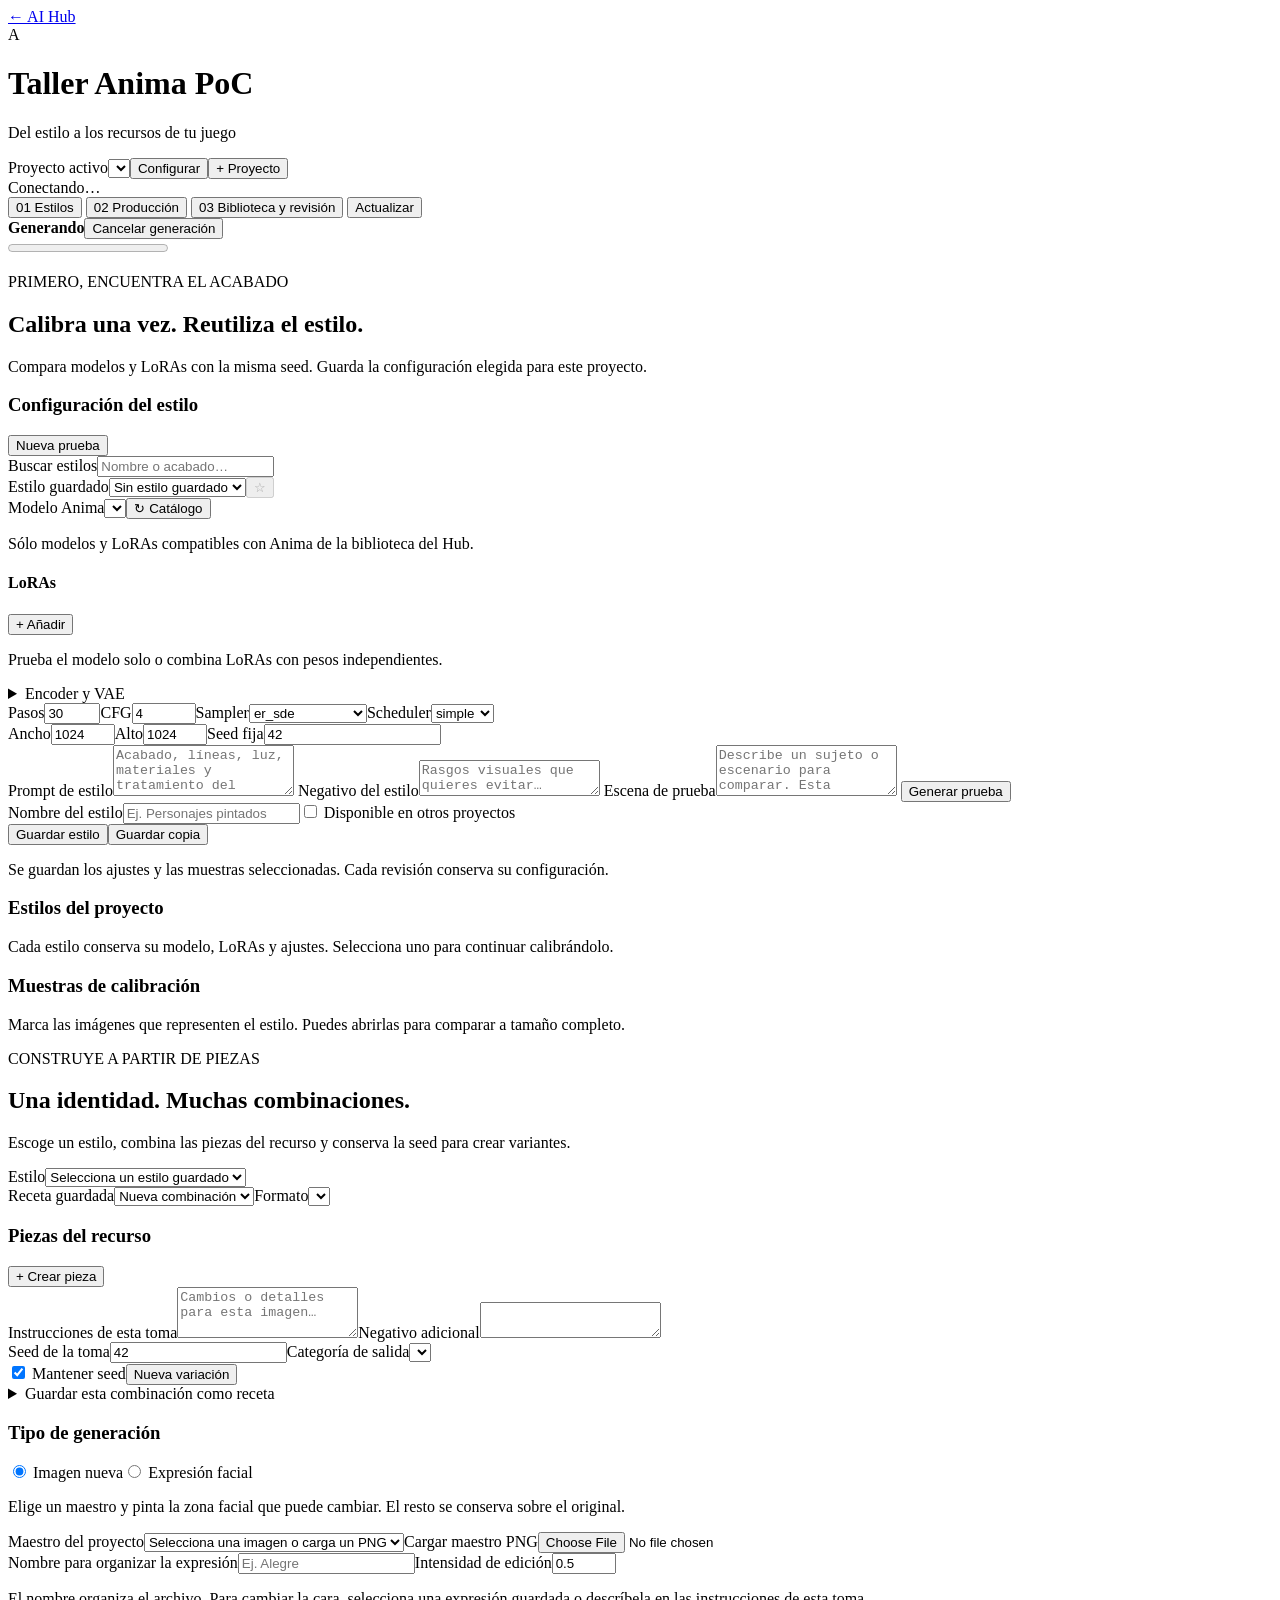
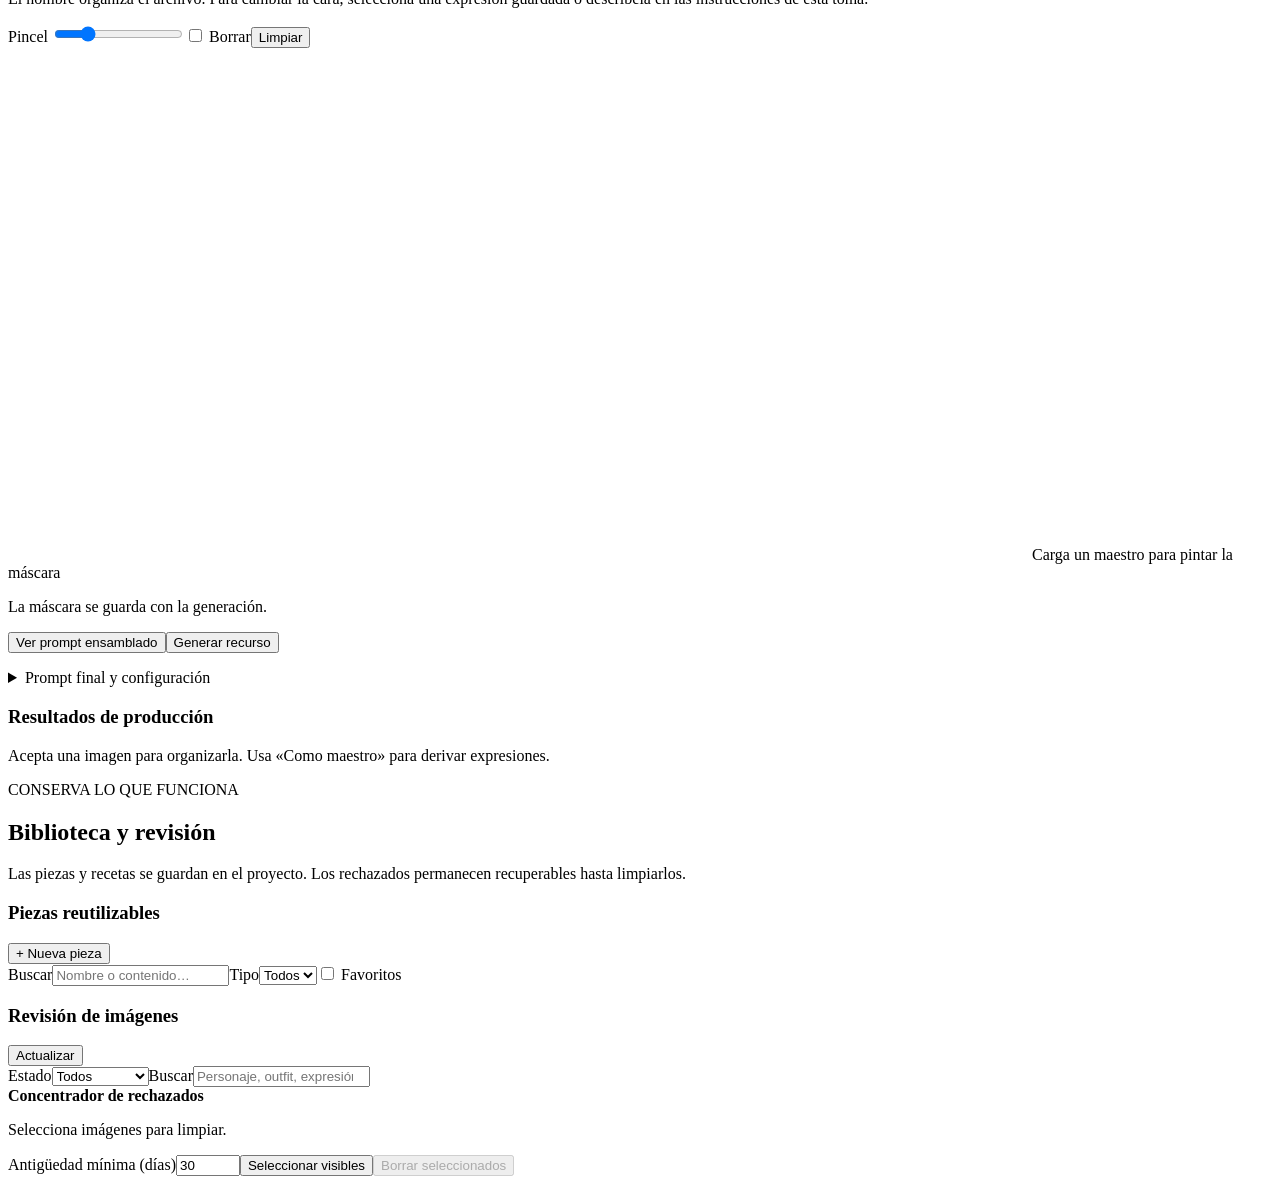
==== hub-webui/static/anima_studio.html @ 318660bb "feat(anima-studio): add reusable game-art workshop PoC Game-art generation lacked project-specific s" ====
<!doctype html>
<html lang="es">
<head>
  <meta charset="utf-8">
  <meta name="viewport" content="width=device-width,initial-scale=1">
  <title>Taller Anima · AI Hub</title>
  <link rel="stylesheet" href="/static/anima_studio.css">
  <script src="/static/anima_studio.js" defer></script>
</head>
<body>
  <header class="topbar">
    <a class="hub-link" href="/">← AI Hub</a>
    <div class="brand"><span class="brand-mark">A</span><div><h1>Taller Anima <span class="badge">PoC</span></h1><p>Del estilo a los recursos de tu juego</p></div></div>
    <div class="project-bar"><label class="sr-only" for="project-select">Proyecto activo</label><select id="project-select"></select><button id="edit-project" class="subtle" title="Configurar proyecto">Configurar</button><button id="new-project" class="secondary">+ Proyecto</button></div>
    <span id="backend-status" class="status-pill">Conectando…</span>
  </header>
  <nav class="tabs" aria-label="Etapas del taller">
    <button class="tab active" data-tab="styles" aria-selected="true"><span>01</span> Estilos</button>
    <button class="tab" data-tab="production" aria-selected="false"><span>02</span> Producción</button>
    <button class="tab" data-tab="library" aria-selected="false"><span>03</span> Biblioteca y revisión</button>
    <button id="refresh" class="subtle nav-refresh">Actualizar</button>
  </nav>
  <div id="notice" class="notice hidden" role="status" aria-live="polite"></div>
  <div id="job-status" class="job hidden" role="status" aria-live="polite"><div><strong id="job-title">Generando</strong><span id="job-phase"></span><button id="interrupt-job" class="subtle">Cancelar generación</button></div><progress id="job-progress" max="100" value="0"></progress></div>
  <main>
    <section id="tab-styles" class="page active" aria-label="Calibración de estilos">
      <div class="page-heading"><div><p class="eyebrow">PRIMERO, ENCUENTRA EL ACABADO</p><h2>Calibra una vez. Reutiliza el estilo.</h2><p>Compara modelos y LoRAs con la misma seed. Guarda la configuración elegida para este proyecto.</p></div><span id="style-count" class="muted"></span></div>
      <div class="work-grid">
        <div class="panel control-panel">
          <div class="section-title"><h3>Configuración del estilo</h3><button id="reset-style" class="text-button">Nueva prueba</button></div>
          <label>Buscar estilos<input id="style-search" type="search" placeholder="Nombre o acabado…"></label><div class="field-row"><label class="grow">Estilo guardado<select id="cal-style"><option value="">Sin estilo guardado</option></select></label><button id="favorite-style" class="subtle align-end" aria-label="Marcar estilo como favorito" disabled>☆</button></div>
          <div class="field-row"><label class="grow">Modelo Anima<select id="model-select" required></select></label><button id="refresh-catalog" class="subtle align-end" title="Volver a leer la biblioteca de modelos">↻ Catálogo</button></div>
          <p id="catalog-note" class="hint">Sólo modelos y LoRAs compatibles con Anima de la biblioteca del Hub.</p>
          <div class="section-title small"><h4>LoRAs</h4><button id="add-lora" class="text-button">+ Añadir</button></div><div id="lora-list"></div><p id="empty-loras" class="hint">Prueba el modelo solo o combina LoRAs con pesos independientes.</p>
          <details class="advanced"><summary>Encoder y VAE</summary><label>Encoder<select id="encoder-select"></select></label><label>VAE<select id="vae-select"></select></label></details>
          <div class="field-grid four"><label>Pasos<input id="steps" type="number" min="1" max="100" value="30"></label><label>CFG<input id="cfg" type="number" min="0" max="30" step="0.1" value="4"></label><label>Sampler<select id="sampler"><option>er_sde</option><option>euler</option><option>euler_ancestral</option><option>dpmpp_2m</option><option>dpmpp_2m_sde</option></select></label><label>Scheduler<select id="scheduler"><option>simple</option><option>normal</option><option>karras</option><option>beta</option></select></label></div>
          <div class="field-grid three"><label>Ancho<input id="width" type="number" min="256" max="2048" step="16" value="1024"></label><label>Alto<input id="height" type="number" min="256" max="2048" step="16" value="1024"></label><label>Seed fija<input id="cal-seed" type="text" inputmode="numeric" value="42" spellcheck="false"></label></div>
          <label>Prompt de estilo<textarea id="style-prompt" rows="3" placeholder="Acabado, líneas, luz, materiales y tratamiento del color…"></textarea></label>
          <label>Negativo del estilo<textarea id="style-negative" rows="2" placeholder="Rasgos visuales que quieres evitar…"></textarea></label>
          <label>Escena de prueba<textarea id="test-prompt" rows="3" placeholder="Describe un sujeto o escenario para comparar. Esta descripción no se guardará dentro del estilo."></textarea></label>
          <button id="generate-test" class="primary wide generate-action">Generar prueba</button>
          <div class="save-box"><label>Nombre del estilo<input id="style-name" type="text" placeholder="Ej. Personajes pintados"></label><label class="check"><input id="style-shared" type="checkbox"> Disponible en otros proyectos</label><div class="button-row"><button id="save-style" class="secondary grow">Guardar estilo</button><button id="duplicate-style" class="subtle" title="Crear una copia con otro nombre">Guardar copia</button></div><p class="hint">Se guardan los ajustes y las muestras seleccionadas. Cada revisión conserva su configuración.</p></div>
        </div>
        <div class="panel comparison-panel"><div class="section-title"><div><h3>Estilos del proyecto</h3><p class="hint">Cada estilo conserva su modelo, LoRAs y ajustes. Selecciona uno para continuar calibrándolo.</p></div></div><div id="style-shelf" class="style-shelf"></div><div class="section-title"><div><h3>Muestras de calibración</h3><p class="hint">Marca las imágenes que representen el estilo. Puedes abrirlas para comparar a tamaño completo.</p></div></div><div id="cal-gallery" class="gallery comparison"></div></div>
      </div>
    </section>
    <section id="tab-production" class="page" aria-label="Producción de recursos">
      <div class="page-heading"><div><p class="eyebrow">CONSTRUYE A PARTIR DE PIEZAS</p><h2>Una identidad. Muchas combinaciones.</h2><p>Escoge un estilo, combina las piezas del recurso y conserva la seed para crear variantes.</p></div></div>
      <div class="work-grid">
        <div class="panel control-panel">
          <label>Estilo<select id="prod-style"><option value="">Selecciona un estilo guardado</option></select></label>
          <div class="field-grid two"><label>Receta guardada<select id="recipe-select"><option value="">Nueva combinación</option></select></label><label>Formato<select id="format-select"></select></label></div><p id="recipe-revision-note" class="hint hidden"></p>
          <div class="section-title small"><h3>Piezas del recurso</h3><button class="text-button" id="open-piece-form">+ Crear pieza</button></div><div id="piece-pickers" class="field-grid two"></div>
          <label>Instrucciones de esta toma<textarea id="prod-prompt" rows="3" placeholder="Cambios o detalles para esta imagen…"></textarea></label><label>Negativo adicional<textarea id="prod-negative" rows="2"></textarea></label>
          <div class="field-grid two"><label>Seed de la toma<input id="prod-seed" type="text" inputmode="numeric" value="42" spellcheck="false"></label><label>Categoría de salida<select id="category-select"></select></label></div>
          <div class="button-row"><label class="check grow"><input id="seed-lock" type="checkbox" checked> Mantener seed</label><button id="new-seed" class="text-button">Nueva variación</button></div>
          <details class="advanced"><summary>Guardar esta combinación como receta</summary><label>Nombre<input id="recipe-name" placeholder="Ej. Saludo de bienvenida"></label><button id="save-recipe" class="secondary wide">Guardar receta</button></details>
          <div class="section-title small"><h3>Tipo de generación</h3></div><div class="segmented"><label><input type="radio" name="mode" value="txt2img" checked> Imagen nueva</label><label><input type="radio" name="mode" value="expression"> Expresión facial</label></div>
          <div id="expression-controls" class="hidden">
            <p class="hint">Elige un maestro y pinta la zona facial que puede cambiar. El resto se conserva sobre el original.</p>
            <label>Maestro del proyecto<select id="master-select"><option value="">Selecciona una imagen o carga un PNG</option></select></label><label class="file-field">Cargar maestro PNG<input id="master-upload" type="file" accept="image/png"></label>
            <div class="field-grid two"><label>Nombre para organizar la expresión<input id="expression-name" placeholder="Ej. Alegre"></label><label>Intensidad de edición<input id="denoise" type="number" min="0.05" max="1" step="0.05" value="0.5"></label></div><p class="hint">El nombre organiza el archivo. Para cambiar la cara, selecciona una expresión guardada o descríbela en las instrucciones de esta toma.</p>
            <div class="mask-toolbar"><label>Pincel <input id="brush-size" type="range" min="5" max="180" value="45"></label><label class="check"><input id="mask-erase" type="checkbox"> Borrar</label><button id="clear-mask" class="subtle">Limpiar</button></div>
            <div id="mask-stage" class="mask-stage"><canvas id="master-canvas" width="512" height="512"></canvas><canvas id="mask-canvas" width="512" height="512" aria-label="Máscara facial. Arrastra para pintar la región editable."></canvas><span id="mask-placeholder">Carga un maestro para pintar la máscara</span></div><p id="mask-info" class="hint">La máscara se guarda con la generación.</p>
          </div>
          <div class="button-row"><button id="preview-prompt" class="subtle grow">Ver prompt ensamblado</button><button id="generate-production" class="primary grow generate-action">Generar recurso</button></div><p id="capability-note" class="hint"></p>
          <details id="assembled-preview" class="advanced"><summary>Prompt final y configuración</summary><pre id="composed-output">Aquí aparecerá la combinación resuelta.</pre></details>
        </div>
        <div class="panel"><div class="section-title"><div><h3>Resultados de producción</h3><p class="hint">Acepta una imagen para organizarla. Usa «Como maestro» para derivar expresiones.</p></div></div><div id="production-gallery" class="gallery"></div></div>
      </div>
    </section>
    <section id="tab-library" class="page" aria-label="Biblioteca y revisión">
      <div class="page-heading"><div><p class="eyebrow">CONSERVA LO QUE FUNCIONA</p><h2>Biblioteca y revisión</h2><p>Las piezas y recetas se guardan en el proyecto. Los rechazados permanecen recuperables hasta limpiarlos.</p></div></div>
      <div class="panel"><div class="section-title"><h3>Piezas reutilizables</h3><button id="add-piece" class="secondary">+ Nueva pieza</button></div><div class="filter-row"><label class="grow">Buscar<input id="piece-search" type="search" placeholder="Nombre o contenido…"></label><label>Tipo<select id="piece-filter"><option value="">Todos</option></select></label><label class="check"><input id="favorites-only" type="checkbox"> Favoritos</label></div><div id="pieces-library" class="piece-library"></div></div>
      <div class="panel"><div class="section-title"><div><h3>Revisión de imágenes</h3><p id="review-count" class="hint"></p></div><button id="refresh-gallery" class="subtle">Actualizar</button></div><div class="filter-row"><label>Estado<select id="review-filter"><option value="">Todos</option><option value="pending">Pendientes</option><option value="accepted">Aceptados</option><option value="rejected">Rechazados</option></select></label><label class="grow">Buscar<input id="image-search" type="search" placeholder="Personaje, outfit, expresión…"></label></div>
        <div id="purge-controls" class="purge hidden"><div><strong>Concentrador de rechazados</strong><p id="purge-count" class="hint">Selecciona imágenes para limpiar.</p></div><label>Antigüedad mínima (días)<input id="purge-days" type="number" min="0" max="3650" value="30"></label><button id="select-rejected" class="subtle">Seleccionar visibles</button><button id="purge-rejected" class="danger" disabled>Borrar seleccionados</button></div>
        <div id="review-gallery" class="gallery"></div>
      </div>
    </section>
  </main>
  <dialog id="project-dialog"><form id="project-form"><div class="section-title"><h2 id="project-dialog-title">Nuevo proyecto</h2><button type="button" class="subtle" data-close="project-dialog" aria-label="Cerrar">✕</button></div><input id="project-id" type="hidden"><label>Nombre del proyecto<input id="project-name" required maxlength="120"></label><label>Categorías, separadas por comas<input id="project-categories" value="personajes, fondos, objetos, cartas" required></label><label>Retención de rechazados (días)<input id="project-retention" type="number" min="0" max="3650" value="30"></label><p class="hint">La limpieza se realiza desde revisión. No se borran imágenes por el paso del tiempo.</p><div class="section-title small"><h3>Formatos del proyecto</h3><button type="button" id="add-format" class="text-button">+ Formato</button></div><div id="format-editor"></div><details class="advanced"><summary>Nombres de los archivos</summary><label>Plantilla<input id="project-naming" value="{project}_{category}_{character}_{outfit}_{expression}_{revision}"></label><p class="hint">Campos: project, category, character, outfit, expression, revision. El identificador se añade para evitar colisiones.</p></details><div class="button-row"><button type="submit" class="primary grow">Guardar proyecto</button><button type="button" id="export-project" class="subtle">Exportar perfil</button><label class="file-button subtle">Importar perfil<input id="import-project" type="file" accept="application/json,.json"></label></div></form></dialog>
  <dialog id="piece-dialog"><form id="piece-form"><div class="section-title"><h2 id="piece-dialog-title">Nueva pieza</h2><button type="button" class="subtle" data-close="piece-dialog" aria-label="Cerrar">✕</button></div><input id="piece-id" type="hidden"><label>Tipo<select id="piece-kind"></select></label><label>Nombre<input id="piece-name" required maxlength="120" placeholder="Ej. Outfit camarera"></label><label>Prompt de esta pieza<textarea id="piece-prompt" rows="6" required placeholder="Describe sólo lo que corresponde a esta pieza."></textarea></label><label>Negativo<textarea id="piece-negative" rows="3"></textarea></label><label>Etiquetas, separadas por comas<input id="piece-tags" placeholder="Ej. uniforme, interior"></label><label class="check"><input id="piece-shared" type="checkbox"> Disponible en otros proyectos</label><p class="hint">El personaje conserva identidad y proporciones. El outfit describe únicamente prendas y accesorios.</p><button type="submit" class="primary wide">Guardar pieza</button></form></dialog>
  <dialog id="image-dialog" class="image-dialog"><div class="image-dialog-bar"><span id="image-dialog-title"></span><button class="subtle" data-close="image-dialog" aria-label="Cerrar">✕</button></div><img id="image-dialog-image" alt="Imagen generada a tamaño completo"></dialog>
</body>
</html>
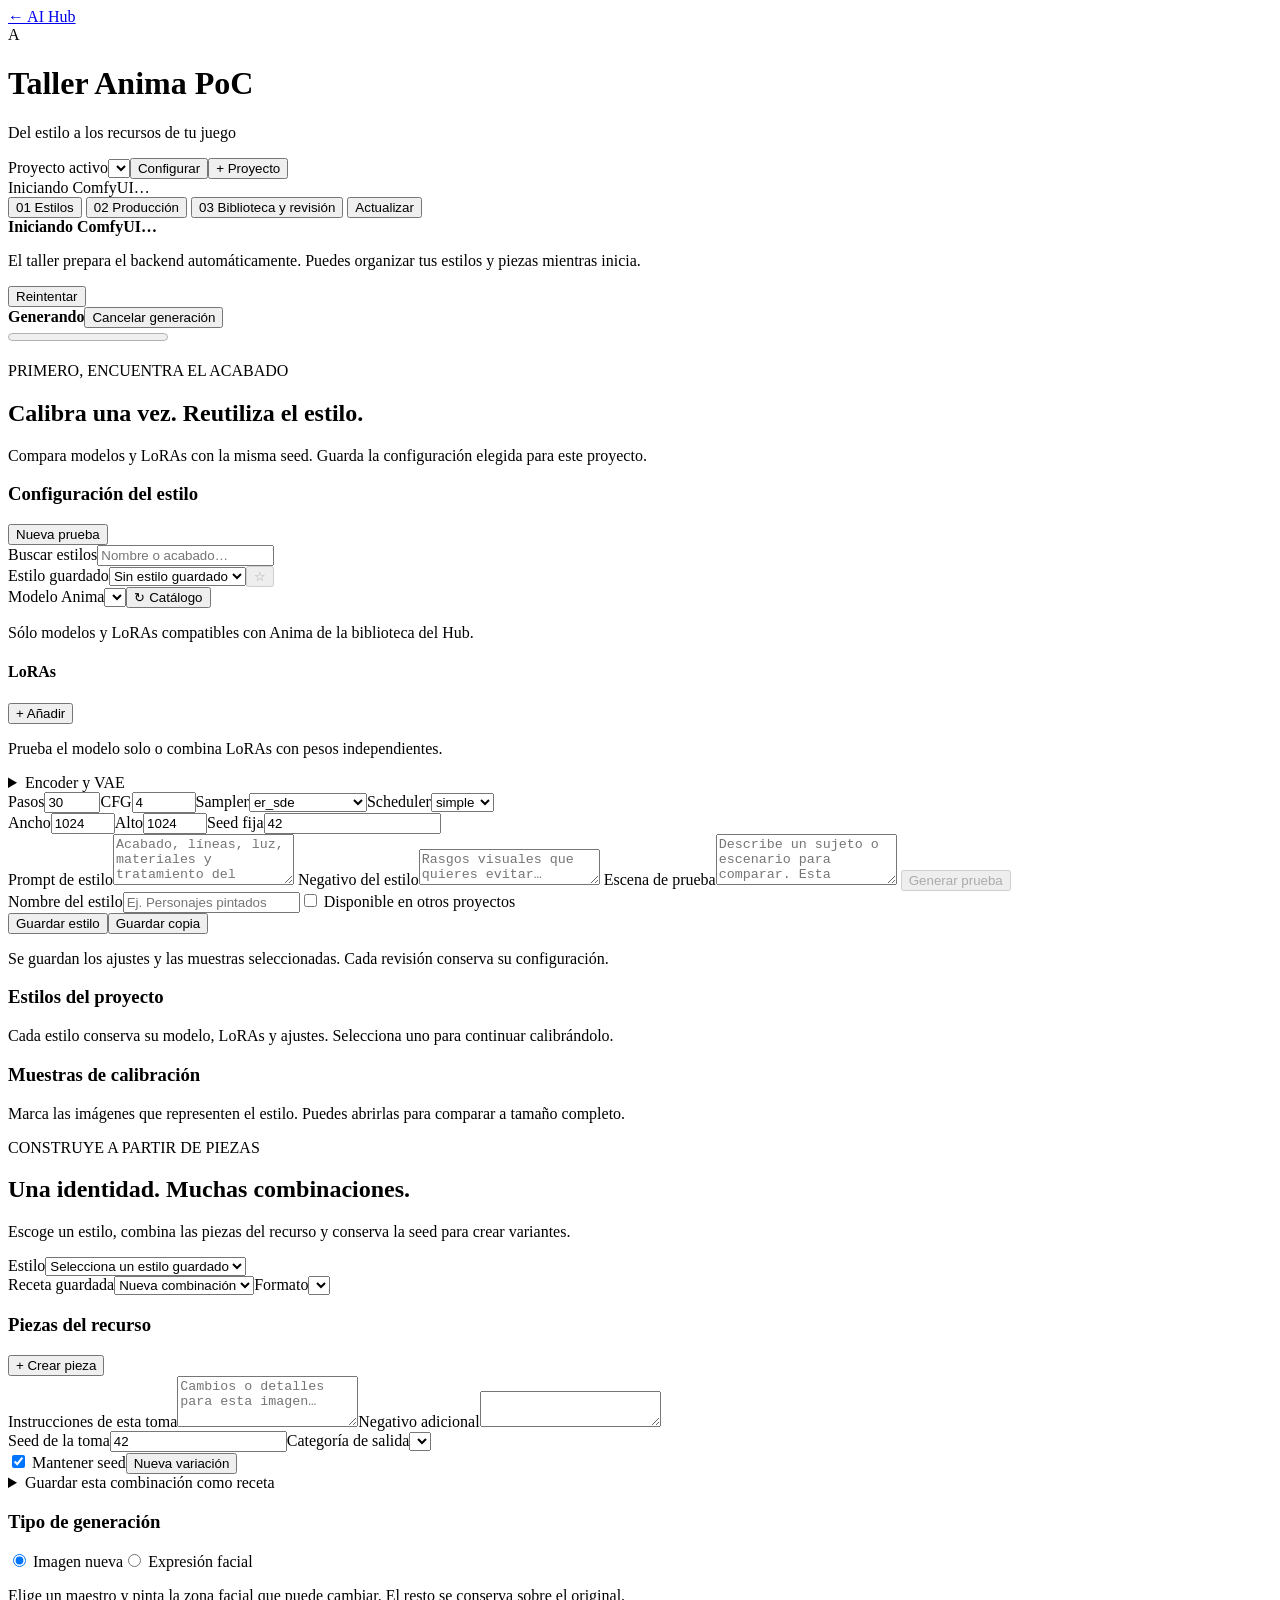
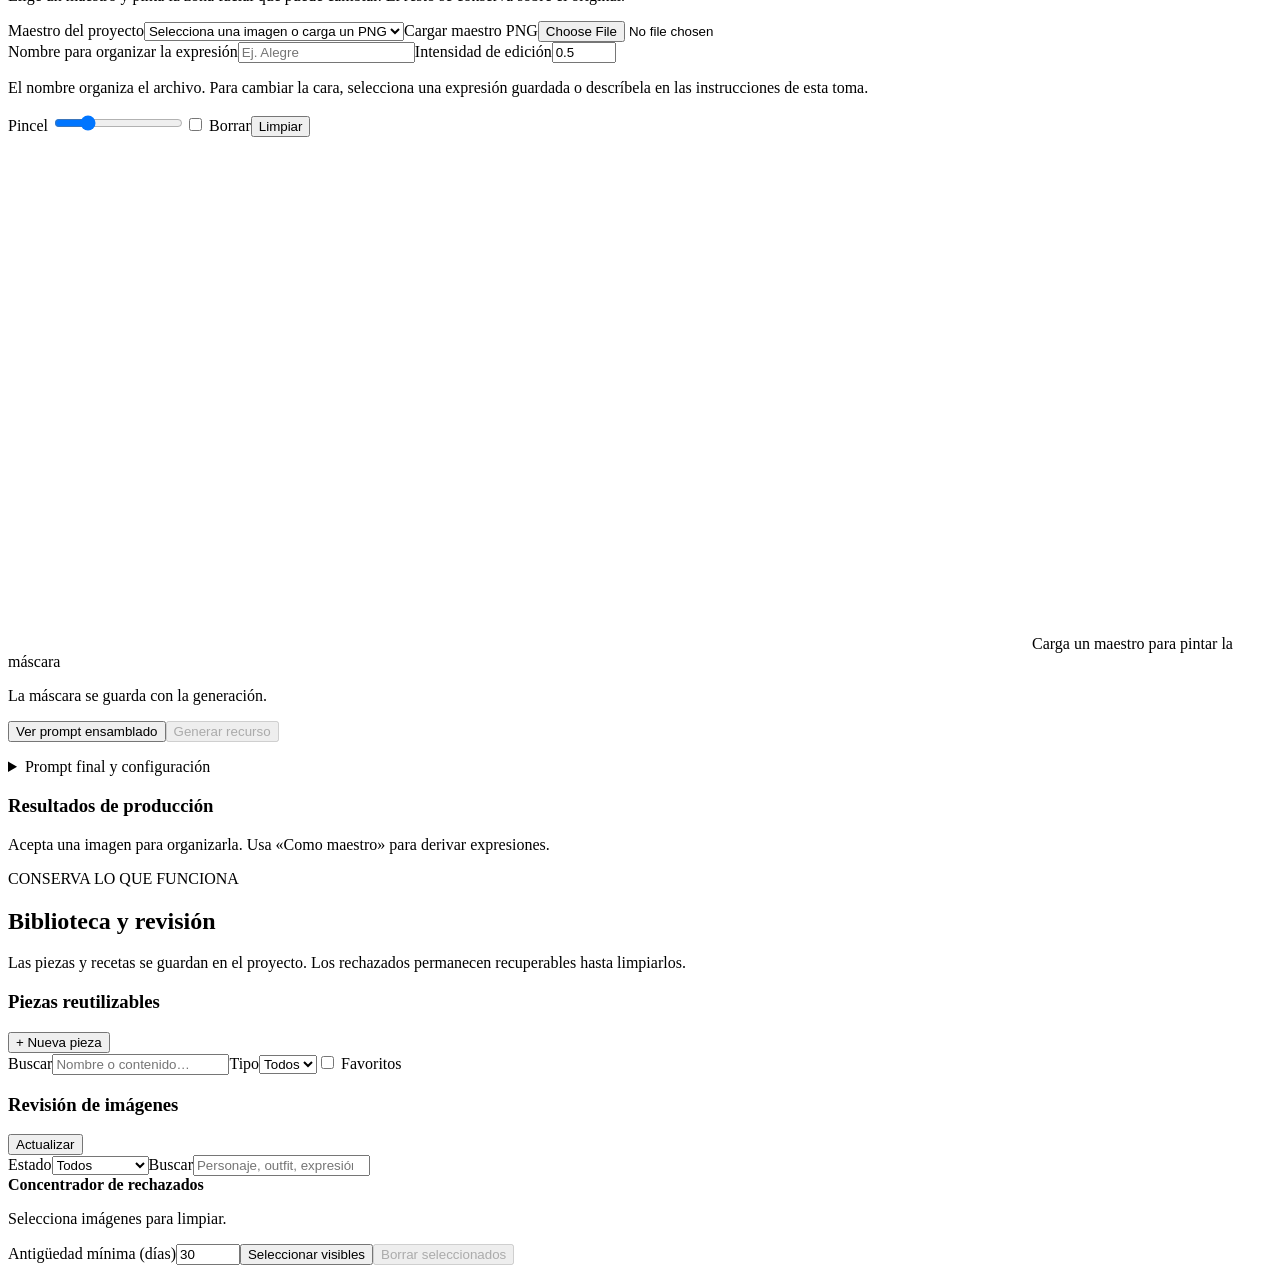
==== commit f3008d9c: "feat(anima-studio): manage ComfyUI with workshop page sessions Opening the workshop used to require " ====
--- a/hub-webui/static/anima_studio.html
+++ b/hub-webui/static/anima_studio.html
@@ -12,7 +12,7 @@
     <a class="hub-link" href="/">← AI Hub</a>
     <div class="brand"><span class="brand-mark">A</span><div><h1>Taller Anima <span class="badge">PoC</span></h1><p>Del estilo a los recursos de tu juego</p></div></div>
     <div class="project-bar"><label class="sr-only" for="project-select">Proyecto activo</label><select id="project-select"></select><button id="edit-project" class="subtle" title="Configurar proyecto">Configurar</button><button id="new-project" class="secondary">+ Proyecto</button></div>
-    <span id="backend-status" class="status-pill">Conectando…</span>
+    <span id="backend-status" class="status-pill">Iniciando ComfyUI…</span>
   </header>
   <nav class="tabs" aria-label="Etapas del taller">
     <button class="tab active" data-tab="styles" aria-selected="true"><span>01</span> Estilos</button>
@@ -20,6 +20,7 @@
     <button class="tab" data-tab="library" aria-selected="false"><span>03</span> Biblioteca y revisión</button>
     <button id="refresh" class="subtle nav-refresh">Actualizar</button>
   </nav>
+  <section id="backend-session" class="session-panel" role="status" aria-live="polite"><div><strong id="backend-session-title">Iniciando ComfyUI…</strong><p id="backend-session-message">El taller prepara el backend automáticamente. Puedes organizar tus estilos y piezas mientras inicia.</p></div><button id="retry-backend" class="secondary hidden">Reintentar</button></section>
   <div id="notice" class="notice hidden" role="status" aria-live="polite"></div>
   <div id="job-status" class="job hidden" role="status" aria-live="polite"><div><strong id="job-title">Generando</strong><span id="job-phase"></span><button id="interrupt-job" class="subtle">Cancelar generación</button></div><progress id="job-progress" max="100" value="0"></progress></div>
   <main>
@@ -38,7 +39,7 @@
           <label>Prompt de estilo<textarea id="style-prompt" rows="3" placeholder="Acabado, líneas, luz, materiales y tratamiento del color…"></textarea></label>
           <label>Negativo del estilo<textarea id="style-negative" rows="2" placeholder="Rasgos visuales que quieres evitar…"></textarea></label>
           <label>Escena de prueba<textarea id="test-prompt" rows="3" placeholder="Describe un sujeto o escenario para comparar. Esta descripción no se guardará dentro del estilo."></textarea></label>
-          <button id="generate-test" class="primary wide generate-action">Generar prueba</button>
+          <button id="generate-test" class="primary wide generate-action" disabled>Generar prueba</button>
           <div class="save-box"><label>Nombre del estilo<input id="style-name" type="text" placeholder="Ej. Personajes pintados"></label><label class="check"><input id="style-shared" type="checkbox"> Disponible en otros proyectos</label><div class="button-row"><button id="save-style" class="secondary grow">Guardar estilo</button><button id="duplicate-style" class="subtle" title="Crear una copia con otro nombre">Guardar copia</button></div><p class="hint">Se guardan los ajustes y las muestras seleccionadas. Cada revisión conserva su configuración.</p></div>
         </div>
         <div class="panel comparison-panel"><div class="section-title"><div><h3>Estilos del proyecto</h3><p class="hint">Cada estilo conserva su modelo, LoRAs y ajustes. Selecciona uno para continuar calibrándolo.</p></div></div><div id="style-shelf" class="style-shelf"></div><div class="section-title"><div><h3>Muestras de calibración</h3><p class="hint">Marca las imágenes que representen el estilo. Puedes abrirlas para comparar a tamaño completo.</p></div></div><div id="cal-gallery" class="gallery comparison"></div></div>
@@ -63,7 +64,7 @@
             <div class="mask-toolbar"><label>Pincel <input id="brush-size" type="range" min="5" max="180" value="45"></label><label class="check"><input id="mask-erase" type="checkbox"> Borrar</label><button id="clear-mask" class="subtle">Limpiar</button></div>
             <div id="mask-stage" class="mask-stage"><canvas id="master-canvas" width="512" height="512"></canvas><canvas id="mask-canvas" width="512" height="512" aria-label="Máscara facial. Arrastra para pintar la región editable."></canvas><span id="mask-placeholder">Carga un maestro para pintar la máscara</span></div><p id="mask-info" class="hint">La máscara se guarda con la generación.</p>
           </div>
-          <div class="button-row"><button id="preview-prompt" class="subtle grow">Ver prompt ensamblado</button><button id="generate-production" class="primary grow generate-action">Generar recurso</button></div><p id="capability-note" class="hint"></p>
+          <div class="button-row"><button id="preview-prompt" class="subtle grow">Ver prompt ensamblado</button><button id="generate-production" class="primary grow generate-action" disabled>Generar recurso</button></div><p id="capability-note" class="hint"></p>
           <details id="assembled-preview" class="advanced"><summary>Prompt final y configuración</summary><pre id="composed-output">Aquí aparecerá la combinación resuelta.</pre></details>
         </div>
         <div class="panel"><div class="section-title"><div><h3>Resultados de producción</h3><p class="hint">Acepta una imagen para organizarla. Usa «Como maestro» para derivar expresiones.</p></div></div><div id="production-gallery" class="gallery"></div></div>
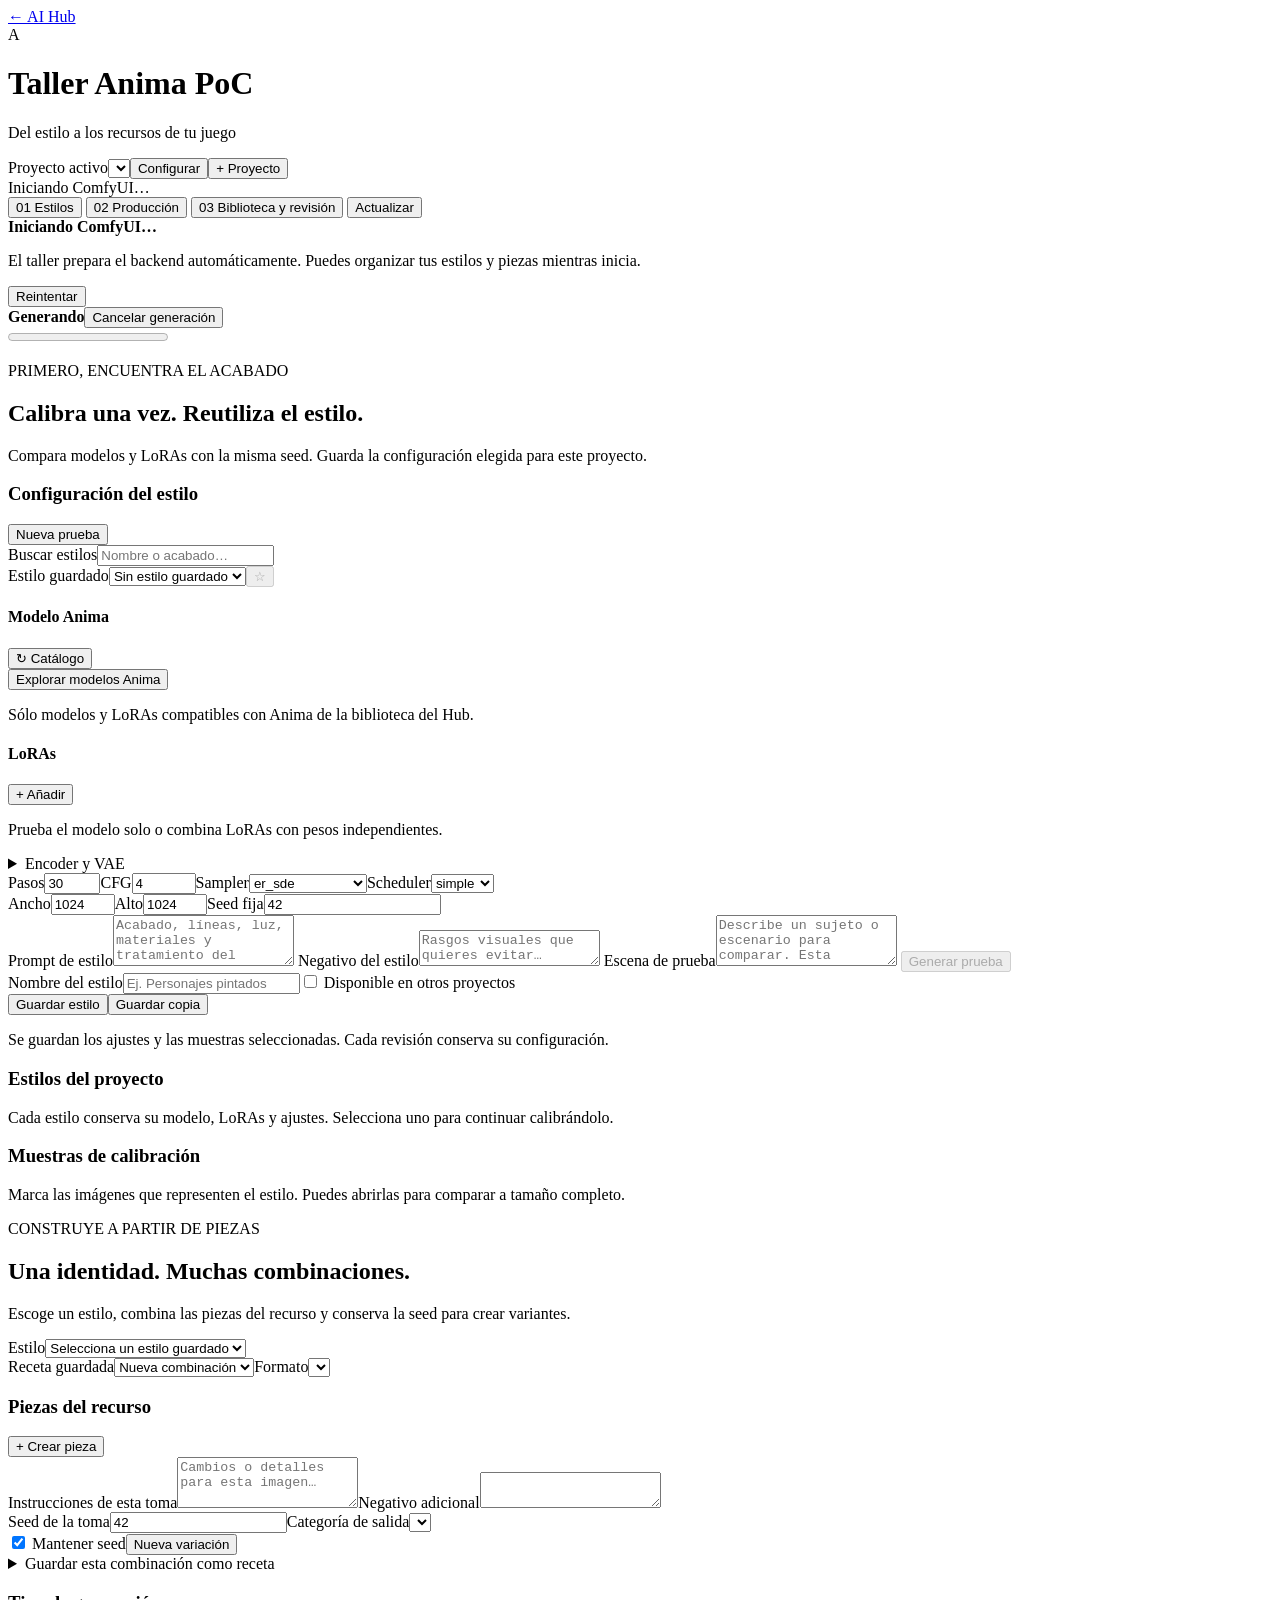
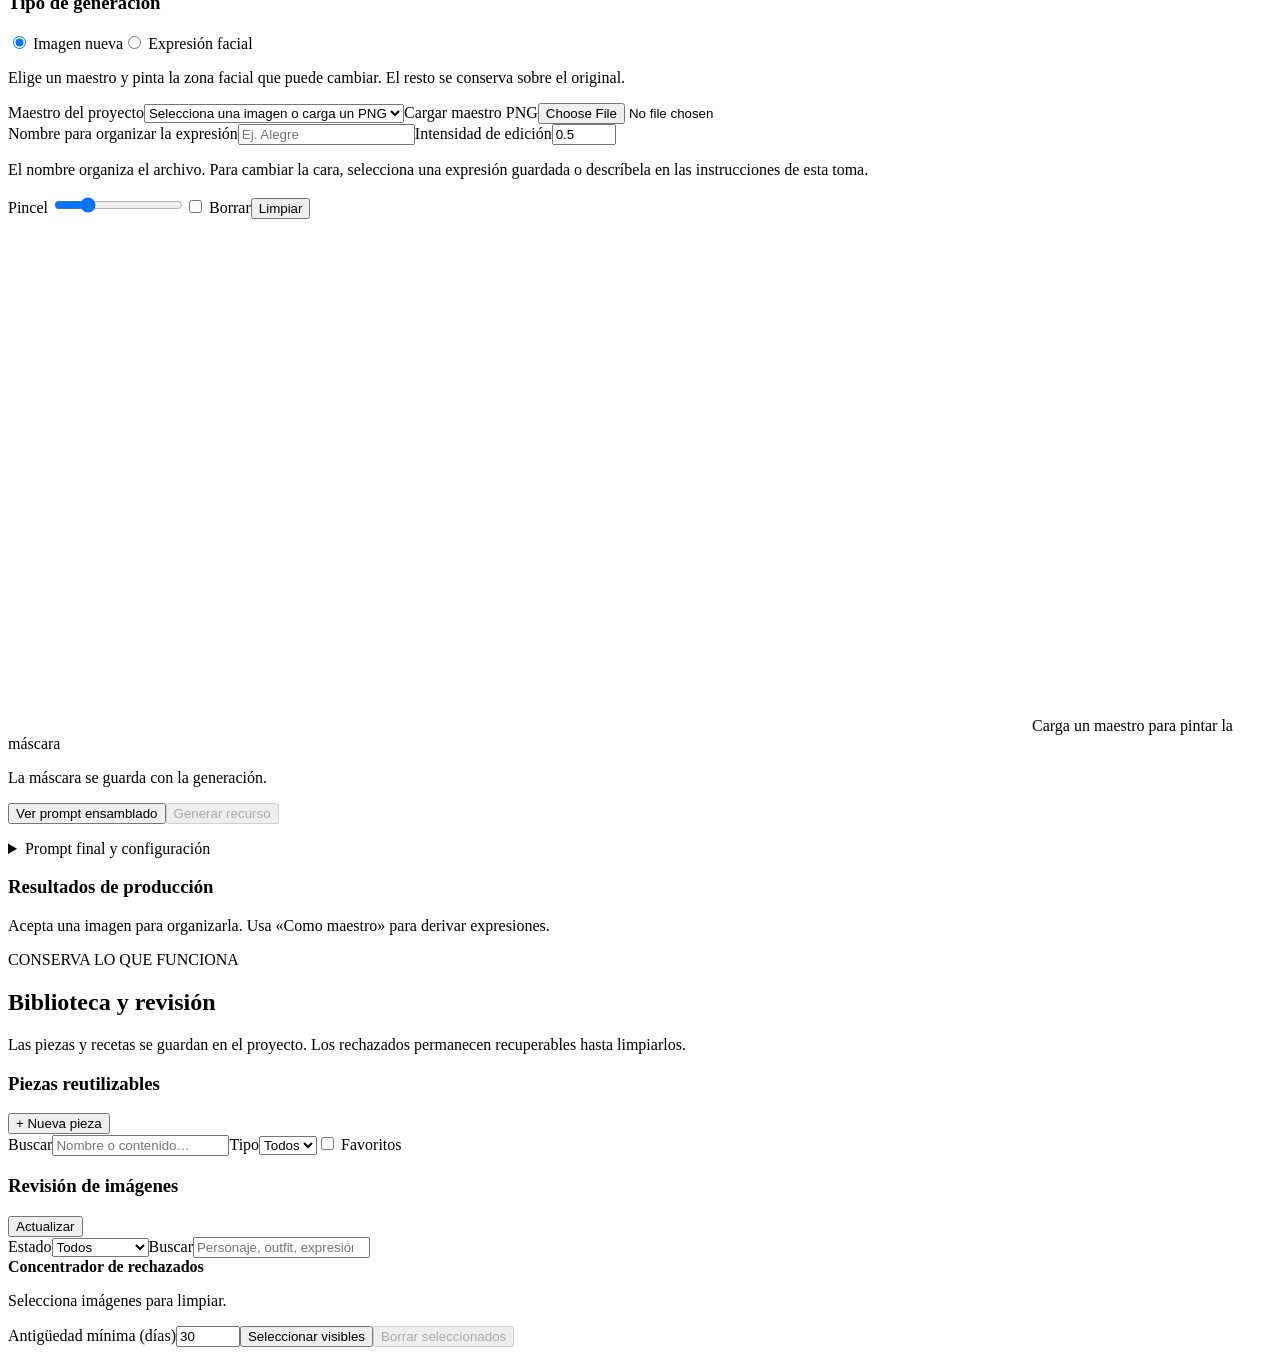
==== commit 68277090: "fix(anima-studio): find Anima checkpoints and add visual model pickers WAI was excluded because the " ====
--- a/hub-webui/static/anima_studio.html
+++ b/hub-webui/static/anima_studio.html
@@ -30,7 +30,8 @@
         <div class="panel control-panel">
           <div class="section-title"><h3>Configuración del estilo</h3><button id="reset-style" class="text-button">Nueva prueba</button></div>
           <label>Buscar estilos<input id="style-search" type="search" placeholder="Nombre o acabado…"></label><div class="field-row"><label class="grow">Estilo guardado<select id="cal-style"><option value="">Sin estilo guardado</option></select></label><button id="favorite-style" class="subtle align-end" aria-label="Marcar estilo como favorito" disabled>☆</button></div>
-          <div class="field-row"><label class="grow">Modelo Anima<select id="model-select" required></select></label><button id="refresh-catalog" class="subtle align-end" title="Volver a leer la biblioteca de modelos">↻ Catálogo</button></div>
+          <div class="section-title small"><h4>Modelo Anima</h4><button id="refresh-catalog" class="text-button" title="Volver a leer la biblioteca de modelos">↻ Catálogo</button></div>
+          <select id="model-select" class="hidden" hidden aria-hidden="true" tabindex="-1"></select><button id="choose-model" class="catalog-choice" type="button" aria-haspopup="dialog" aria-controls="catalog-dialog"><span class="catalog-choice-placeholder">Explorar modelos Anima</span></button>
           <p id="catalog-note" class="hint">Sólo modelos y LoRAs compatibles con Anima de la biblioteca del Hub.</p>
           <div class="section-title small"><h4>LoRAs</h4><button id="add-lora" class="text-button">+ Añadir</button></div><div id="lora-list"></div><p id="empty-loras" class="hint">Prueba el modelo solo o combina LoRAs con pesos independientes.</p>
           <details class="advanced"><summary>Encoder y VAE</summary><label>Encoder<select id="encoder-select"></select></label><label>VAE<select id="vae-select"></select></label></details>
@@ -81,6 +82,7 @@
   </main>
   <dialog id="project-dialog"><form id="project-form"><div class="section-title"><h2 id="project-dialog-title">Nuevo proyecto</h2><button type="button" class="subtle" data-close="project-dialog" aria-label="Cerrar">✕</button></div><input id="project-id" type="hidden"><label>Nombre del proyecto<input id="project-name" required maxlength="120"></label><label>Categorías, separadas por comas<input id="project-categories" value="personajes, fondos, objetos, cartas" required></label><label>Retención de rechazados (días)<input id="project-retention" type="number" min="0" max="3650" value="30"></label><p class="hint">La limpieza se realiza desde revisión. No se borran imágenes por el paso del tiempo.</p><div class="section-title small"><h3>Formatos del proyecto</h3><button type="button" id="add-format" class="text-button">+ Formato</button></div><div id="format-editor"></div><details class="advanced"><summary>Nombres de los archivos</summary><label>Plantilla<input id="project-naming" value="{project}_{category}_{character}_{outfit}_{expression}_{revision}"></label><p class="hint">Campos: project, category, character, outfit, expression, revision. El identificador se añade para evitar colisiones.</p></details><div class="button-row"><button type="submit" class="primary grow">Guardar proyecto</button><button type="button" id="export-project" class="subtle">Exportar perfil</button><label class="file-button subtle">Importar perfil<input id="import-project" type="file" accept="application/json,.json"></label></div></form></dialog>
   <dialog id="piece-dialog"><form id="piece-form"><div class="section-title"><h2 id="piece-dialog-title">Nueva pieza</h2><button type="button" class="subtle" data-close="piece-dialog" aria-label="Cerrar">✕</button></div><input id="piece-id" type="hidden"><label>Tipo<select id="piece-kind"></select></label><label>Nombre<input id="piece-name" required maxlength="120" placeholder="Ej. Outfit camarera"></label><label>Prompt de esta pieza<textarea id="piece-prompt" rows="6" required placeholder="Describe sólo lo que corresponde a esta pieza."></textarea></label><label>Negativo<textarea id="piece-negative" rows="3"></textarea></label><label>Etiquetas, separadas por comas<input id="piece-tags" placeholder="Ej. uniforme, interior"></label><label class="check"><input id="piece-shared" type="checkbox"> Disponible en otros proyectos</label><p class="hint">El personaje conserva identidad y proporciones. El outfit describe únicamente prendas y accesorios.</p><button type="submit" class="primary wide">Guardar pieza</button></form></dialog>
+  <dialog id="catalog-dialog" class="catalog-dialog" aria-labelledby="catalog-title"><div class="section-title"><div><h2 id="catalog-title">Modelos Anima</h2><p id="catalog-description" class="hint">Escoge una tarjeta para usarla en este estilo.</p></div><button type="button" class="subtle" data-close="catalog-dialog" aria-label="Cerrar galería">✕</button></div><div class="catalog-filters"><label class="grow">Buscar por nombre, archivo o etiqueta<input id="catalog-search" type="search" placeholder="Ej. WAI, acuarela, personaje…" autocomplete="off"></label><label class="check"><input id="catalog-images-only" type="checkbox"> Con miniatura</label></div><div class="catalog-summary"><span id="catalog-results" role="status" aria-live="polite"></span><span>Haz clic en una tarjeta para elegir</span></div><div id="catalog-grid" class="catalog-grid"></div><div class="catalog-more-row"><button id="catalog-more" type="button" class="subtle hidden">Mostrar más</button></div></dialog>
   <dialog id="image-dialog" class="image-dialog"><div class="image-dialog-bar"><span id="image-dialog-title"></span><button class="subtle" data-close="image-dialog" aria-label="Cerrar">✕</button></div><img id="image-dialog-image" alt="Imagen generada a tamaño completo"></dialog>
 </body>
 </html>
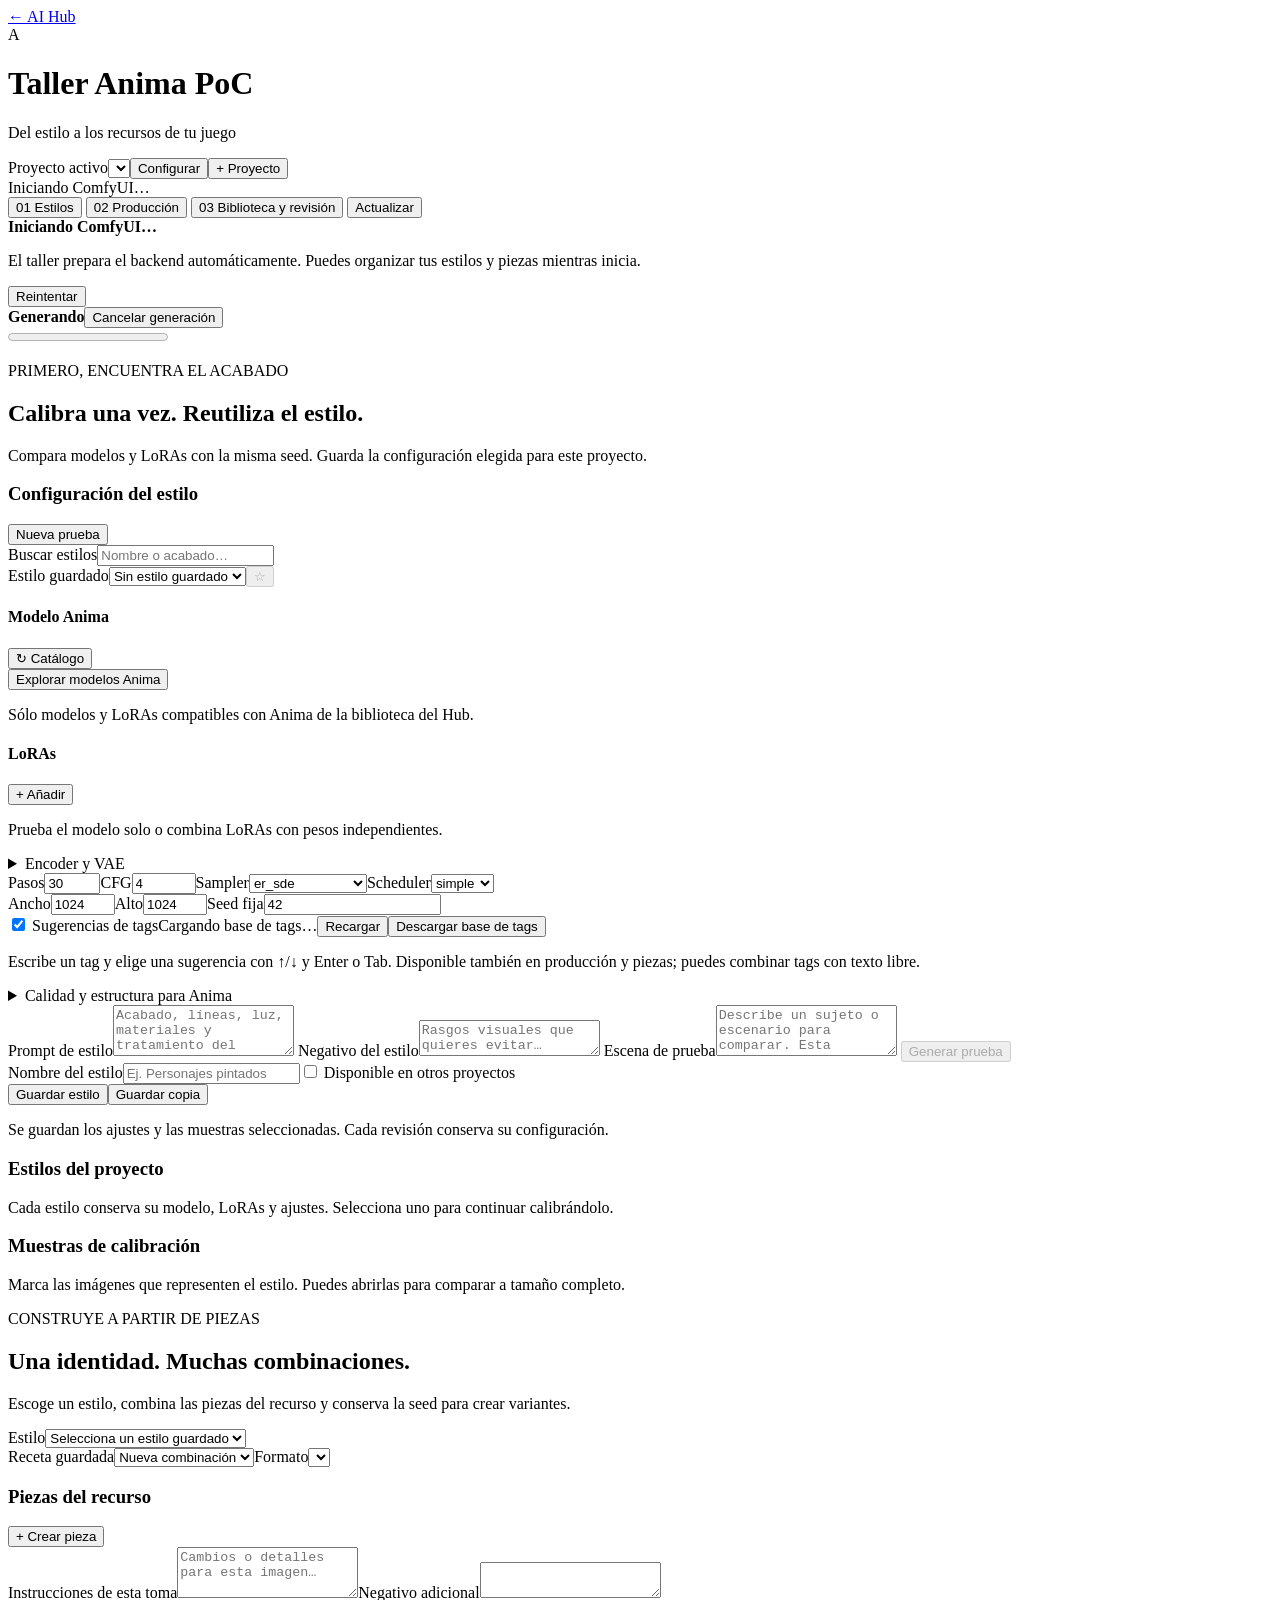
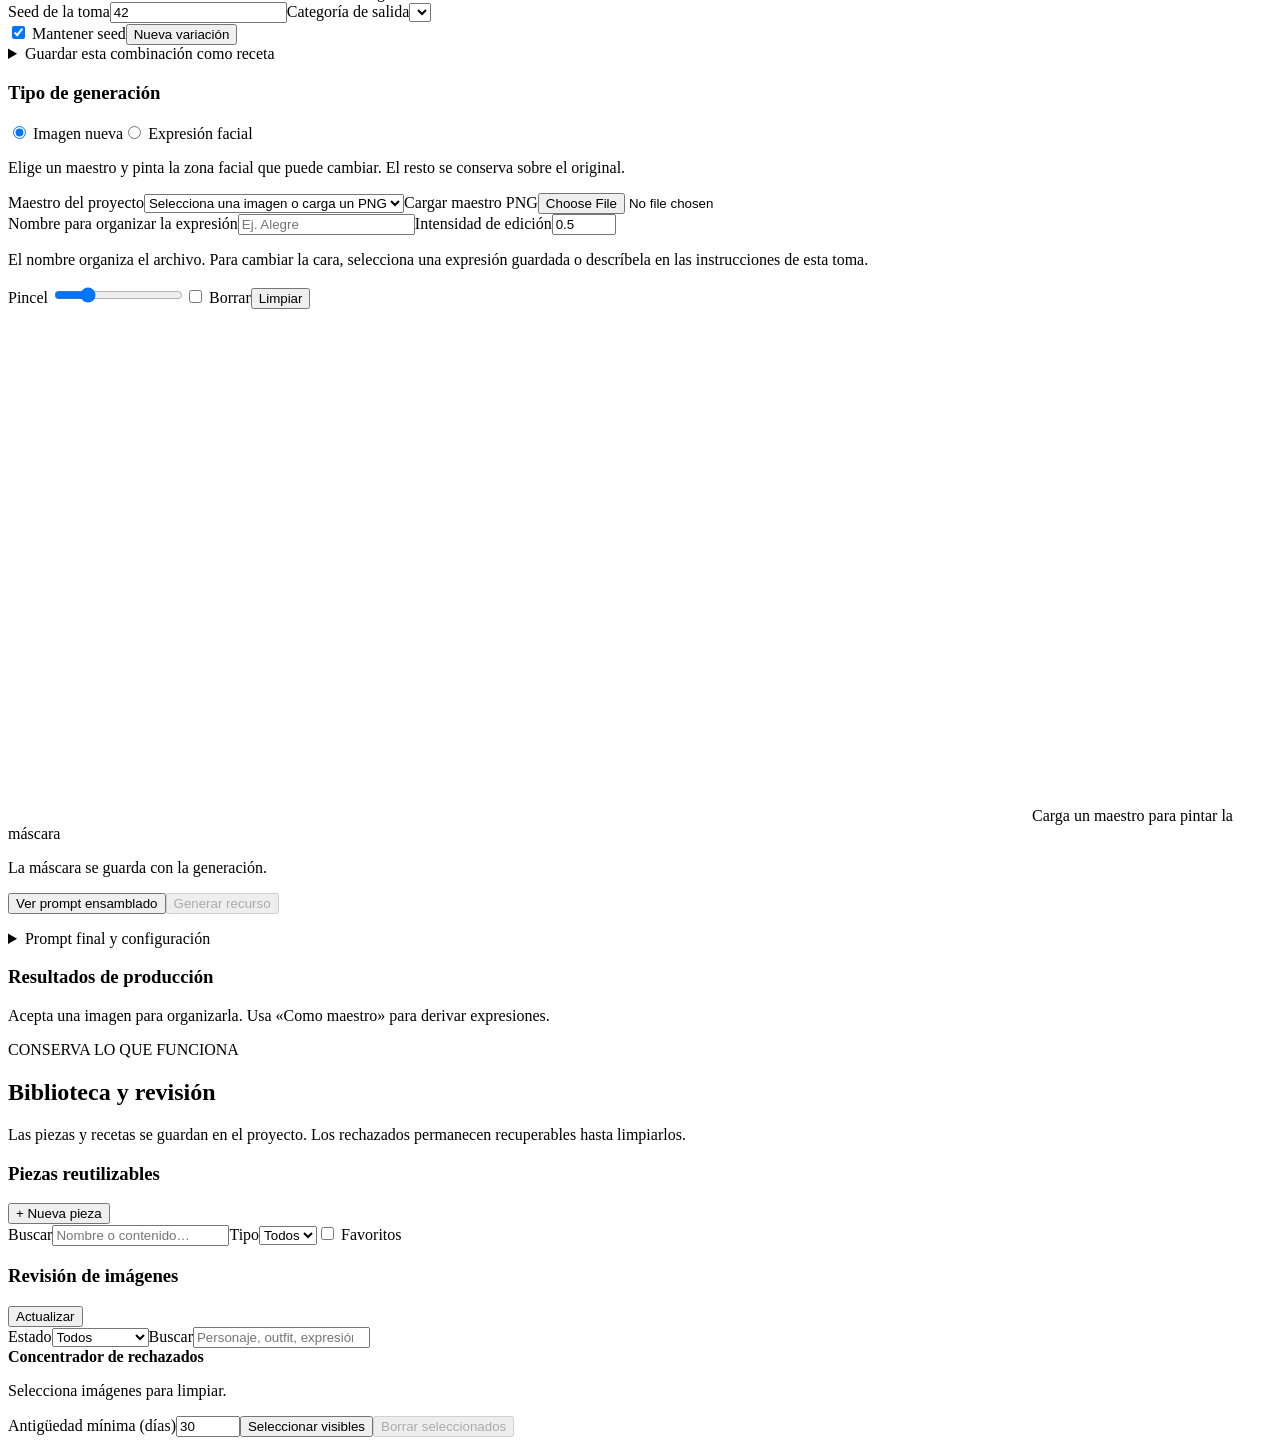
==== commit 65d040f5: "feat(anima-studio): organize LoRAs and guide prompt tags LoRA picker rows collapsed into strips and " ====
--- a/hub-webui/static/anima_studio.html
+++ b/hub-webui/static/anima_studio.html
@@ -5,6 +5,10 @@
   <meta name="viewport" content="width=device-width,initial-scale=1">
   <title>Taller Anima · AI Hub</title>
   <link rel="stylesheet" href="/static/anima_studio.css">
+  <link rel="stylesheet" href="/static/tag_autocomplete.css">
+  <script src="/static/tag_autocomplete.js" defer></script>
+  <script src="/static/anima_prompt_guide.js" defer></script>
+  <script src="/static/anima_tags.js" defer></script>
   <script src="/static/anima_studio.js" defer></script>
 </head>
 <body>
@@ -37,9 +41,12 @@
           <details class="advanced"><summary>Encoder y VAE</summary><label>Encoder<select id="encoder-select"></select></label><label>VAE<select id="vae-select"></select></label></details>
           <div class="field-grid four"><label>Pasos<input id="steps" type="number" min="1" max="100" value="30"></label><label>CFG<input id="cfg" type="number" min="0" max="30" step="0.1" value="4"></label><label>Sampler<select id="sampler"><option>er_sde</option><option>euler</option><option>euler_ancestral</option><option>dpmpp_2m</option><option>dpmpp_2m_sde</option></select></label><label>Scheduler<select id="scheduler"><option>simple</option><option>normal</option><option>karras</option><option>beta</option></select></label></div>
           <div class="field-grid three"><label>Ancho<input id="width" type="number" min="256" max="2048" step="16" value="1024"></label><label>Alto<input id="height" type="number" min="256" max="2048" step="16" value="1024"></label><label>Seed fija<input id="cal-seed" type="text" inputmode="numeric" value="42" spellcheck="false"></label></div>
-          <label>Prompt de estilo<textarea id="style-prompt" rows="3" placeholder="Acabado, líneas, luz, materiales y tratamiento del color…"></textarea></label>
-          <label>Negativo del estilo<textarea id="style-negative" rows="2" placeholder="Rasgos visuales que quieres evitar…"></textarea></label>
-          <label>Escena de prueba<textarea id="test-prompt" rows="3" placeholder="Describe un sujeto o escenario para comparar. Esta descripción no se guardará dentro del estilo."></textarea></label>
+          <div class="anima-tag-tools"><label class="check"><input id="anima-tags-enabled" type="checkbox" checked> Sugerencias de tags</label><span id="anima-tags-status" role="status" aria-live="polite">Cargando base de tags…</span><button id="anima-tags-reload" class="text-button" type="button">Recargar</button><button id="anima-tags-download" class="secondary hidden" type="button">Descargar base de tags</button></div>
+          <p id="anima-tags-help" class="hint">Escribe un tag y elige una sugerencia con ↑/↓ y Enter o Tab. Disponible también en producción y piezas; puedes combinar tags con texto libre.</p>
+          <details id="anima-prompt-guide" class="advanced"><summary>Calidad y estructura para Anima</summary><p id="anima-prompt-variant" class="hint"></p><p><strong>Calidad sugerida:</strong> <span id="anima-quality-tags"></span></p><div class="button-row"><button id="anima-add-quality" class="secondary" type="button">Añadir calidad al estilo</button><button id="anima-add-negative" class="subtle" type="button">Añadir negativos sugeridos</button></div><p id="anima-prompt-guide-status" class="hint" role="status" aria-live="polite"></p><p id="anima-prompt-order" class="hint"></p><pre id="anima-prompt-example"></pre><p class="hint">Punto de partida para comparar con la misma seed. <a id="anima-prompt-source" target="_blank" rel="noopener noreferrer">Recomendaciones del autor</a></p></details>
+          <label>Prompt de estilo<textarea id="style-prompt" data-tag-autocomplete aria-describedby="anima-tags-help" rows="3" placeholder="Acabado, líneas, luz, materiales y tratamiento del color…"></textarea></label>
+          <label>Negativo del estilo<textarea id="style-negative" data-tag-autocomplete aria-describedby="anima-tags-help" rows="2" placeholder="Rasgos visuales que quieres evitar…"></textarea></label>
+          <label>Escena de prueba<textarea id="test-prompt" data-tag-autocomplete aria-describedby="anima-tags-help" rows="3" placeholder="Describe un sujeto o escenario para comparar. Esta descripción no se guardará dentro del estilo."></textarea></label>
           <button id="generate-test" class="primary wide generate-action" disabled>Generar prueba</button>
           <div class="save-box"><label>Nombre del estilo<input id="style-name" type="text" placeholder="Ej. Personajes pintados"></label><label class="check"><input id="style-shared" type="checkbox"> Disponible en otros proyectos</label><div class="button-row"><button id="save-style" class="secondary grow">Guardar estilo</button><button id="duplicate-style" class="subtle" title="Crear una copia con otro nombre">Guardar copia</button></div><p class="hint">Se guardan los ajustes y las muestras seleccionadas. Cada revisión conserva su configuración.</p></div>
         </div>
@@ -53,7 +60,7 @@
           <label>Estilo<select id="prod-style"><option value="">Selecciona un estilo guardado</option></select></label>
           <div class="field-grid two"><label>Receta guardada<select id="recipe-select"><option value="">Nueva combinación</option></select></label><label>Formato<select id="format-select"></select></label></div><p id="recipe-revision-note" class="hint hidden"></p>
           <div class="section-title small"><h3>Piezas del recurso</h3><button class="text-button" id="open-piece-form">+ Crear pieza</button></div><div id="piece-pickers" class="field-grid two"></div>
-          <label>Instrucciones de esta toma<textarea id="prod-prompt" rows="3" placeholder="Cambios o detalles para esta imagen…"></textarea></label><label>Negativo adicional<textarea id="prod-negative" rows="2"></textarea></label>
+          <label>Instrucciones de esta toma<textarea id="prod-prompt" data-tag-autocomplete aria-describedby="anima-tags-help" rows="3" placeholder="Cambios o detalles para esta imagen…"></textarea></label><label>Negativo adicional<textarea id="prod-negative" data-tag-autocomplete aria-describedby="anima-tags-help" rows="2"></textarea></label>
           <div class="field-grid two"><label>Seed de la toma<input id="prod-seed" type="text" inputmode="numeric" value="42" spellcheck="false"></label><label>Categoría de salida<select id="category-select"></select></label></div>
           <div class="button-row"><label class="check grow"><input id="seed-lock" type="checkbox" checked> Mantener seed</label><button id="new-seed" class="text-button">Nueva variación</button></div>
           <details class="advanced"><summary>Guardar esta combinación como receta</summary><label>Nombre<input id="recipe-name" placeholder="Ej. Saludo de bienvenida"></label><button id="save-recipe" class="secondary wide">Guardar receta</button></details>
@@ -81,8 +88,8 @@
     </section>
   </main>
   <dialog id="project-dialog"><form id="project-form"><div class="section-title"><h2 id="project-dialog-title">Nuevo proyecto</h2><button type="button" class="subtle" data-close="project-dialog" aria-label="Cerrar">✕</button></div><input id="project-id" type="hidden"><label>Nombre del proyecto<input id="project-name" required maxlength="120"></label><label>Categorías, separadas por comas<input id="project-categories" value="personajes, fondos, objetos, cartas" required></label><label>Retención de rechazados (días)<input id="project-retention" type="number" min="0" max="3650" value="30"></label><p class="hint">La limpieza se realiza desde revisión. No se borran imágenes por el paso del tiempo.</p><div class="section-title small"><h3>Formatos del proyecto</h3><button type="button" id="add-format" class="text-button">+ Formato</button></div><div id="format-editor"></div><details class="advanced"><summary>Nombres de los archivos</summary><label>Plantilla<input id="project-naming" value="{project}_{category}_{character}_{outfit}_{expression}_{revision}"></label><p class="hint">Campos: project, category, character, outfit, expression, revision. El identificador se añade para evitar colisiones.</p></details><div class="button-row"><button type="submit" class="primary grow">Guardar proyecto</button><button type="button" id="export-project" class="subtle">Exportar perfil</button><label class="file-button subtle">Importar perfil<input id="import-project" type="file" accept="application/json,.json"></label></div></form></dialog>
-  <dialog id="piece-dialog"><form id="piece-form"><div class="section-title"><h2 id="piece-dialog-title">Nueva pieza</h2><button type="button" class="subtle" data-close="piece-dialog" aria-label="Cerrar">✕</button></div><input id="piece-id" type="hidden"><label>Tipo<select id="piece-kind"></select></label><label>Nombre<input id="piece-name" required maxlength="120" placeholder="Ej. Outfit camarera"></label><label>Prompt de esta pieza<textarea id="piece-prompt" rows="6" required placeholder="Describe sólo lo que corresponde a esta pieza."></textarea></label><label>Negativo<textarea id="piece-negative" rows="3"></textarea></label><label>Etiquetas, separadas por comas<input id="piece-tags" placeholder="Ej. uniforme, interior"></label><label class="check"><input id="piece-shared" type="checkbox"> Disponible en otros proyectos</label><p class="hint">El personaje conserva identidad y proporciones. El outfit describe únicamente prendas y accesorios.</p><button type="submit" class="primary wide">Guardar pieza</button></form></dialog>
-  <dialog id="catalog-dialog" class="catalog-dialog" aria-labelledby="catalog-title"><div class="section-title"><div><h2 id="catalog-title">Modelos Anima</h2><p id="catalog-description" class="hint">Escoge una tarjeta para usarla en este estilo.</p></div><button type="button" class="subtle" data-close="catalog-dialog" aria-label="Cerrar galería">✕</button></div><div class="catalog-filters"><label class="grow">Buscar por nombre, archivo o etiqueta<input id="catalog-search" type="search" placeholder="Ej. WAI, acuarela, personaje…" autocomplete="off"></label><label class="check"><input id="catalog-images-only" type="checkbox"> Con miniatura</label></div><div class="catalog-summary"><span id="catalog-results" role="status" aria-live="polite"></span><span>Haz clic en una tarjeta para elegir</span></div><div id="catalog-grid" class="catalog-grid"></div><div class="catalog-more-row"><button id="catalog-more" type="button" class="subtle hidden">Mostrar más</button></div></dialog>
+  <dialog id="piece-dialog"><form id="piece-form"><div class="section-title"><h2 id="piece-dialog-title">Nueva pieza</h2><button type="button" class="subtle" data-close="piece-dialog" aria-label="Cerrar">✕</button></div><input id="piece-id" type="hidden"><label>Tipo<select id="piece-kind"></select></label><label>Nombre<input id="piece-name" required maxlength="120" placeholder="Ej. Outfit camarera"></label><label>Prompt de esta pieza<textarea id="piece-prompt" data-tag-autocomplete aria-describedby="anima-tags-help" rows="6" required placeholder="Describe sólo lo que corresponde a esta pieza."></textarea></label><label>Negativo<textarea id="piece-negative" data-tag-autocomplete aria-describedby="anima-tags-help" rows="3"></textarea></label><label>Etiquetas, separadas por comas<input id="piece-tags" placeholder="Ej. uniforme, interior"></label><label class="check"><input id="piece-shared" type="checkbox"> Disponible en otros proyectos</label><p class="hint">El personaje conserva identidad y proporciones. El outfit describe únicamente prendas y accesorios.</p><button type="submit" class="primary wide">Guardar pieza</button></form></dialog>
+  <dialog id="catalog-dialog" class="catalog-dialog" aria-labelledby="catalog-title"><div class="section-title"><div><h2 id="catalog-title">Modelos Anima</h2><p id="catalog-description" class="hint">Escoge una tarjeta para usarla en este estilo.</p></div><button type="button" class="subtle" data-close="catalog-dialog" aria-label="Cerrar galería">✕</button></div><div id="catalog-folders" class="catalog-folder-tabs hidden" role="tablist" aria-label="Subcarpetas de LoRAs"></div><div class="catalog-filters"><label class="grow">Buscar por nombre, archivo o etiqueta<input id="catalog-search" type="search" placeholder="Ej. WAI, acuarela, personaje…" autocomplete="off"></label><label class="check"><input id="catalog-images-only" type="checkbox"> Con miniatura</label></div><div class="catalog-summary"><span id="catalog-results" role="status" aria-live="polite"></span><span>Haz clic en una tarjeta para elegir</span></div><div id="catalog-grid" class="catalog-grid"></div><div class="catalog-more-row"><button id="catalog-more" type="button" class="subtle hidden">Mostrar más</button></div></dialog>
   <dialog id="image-dialog" class="image-dialog"><div class="image-dialog-bar"><span id="image-dialog-title"></span><button class="subtle" data-close="image-dialog" aria-label="Cerrar">✕</button></div><img id="image-dialog-image" alt="Imagen generada a tamaño completo"></dialog>
 </body>
 </html>
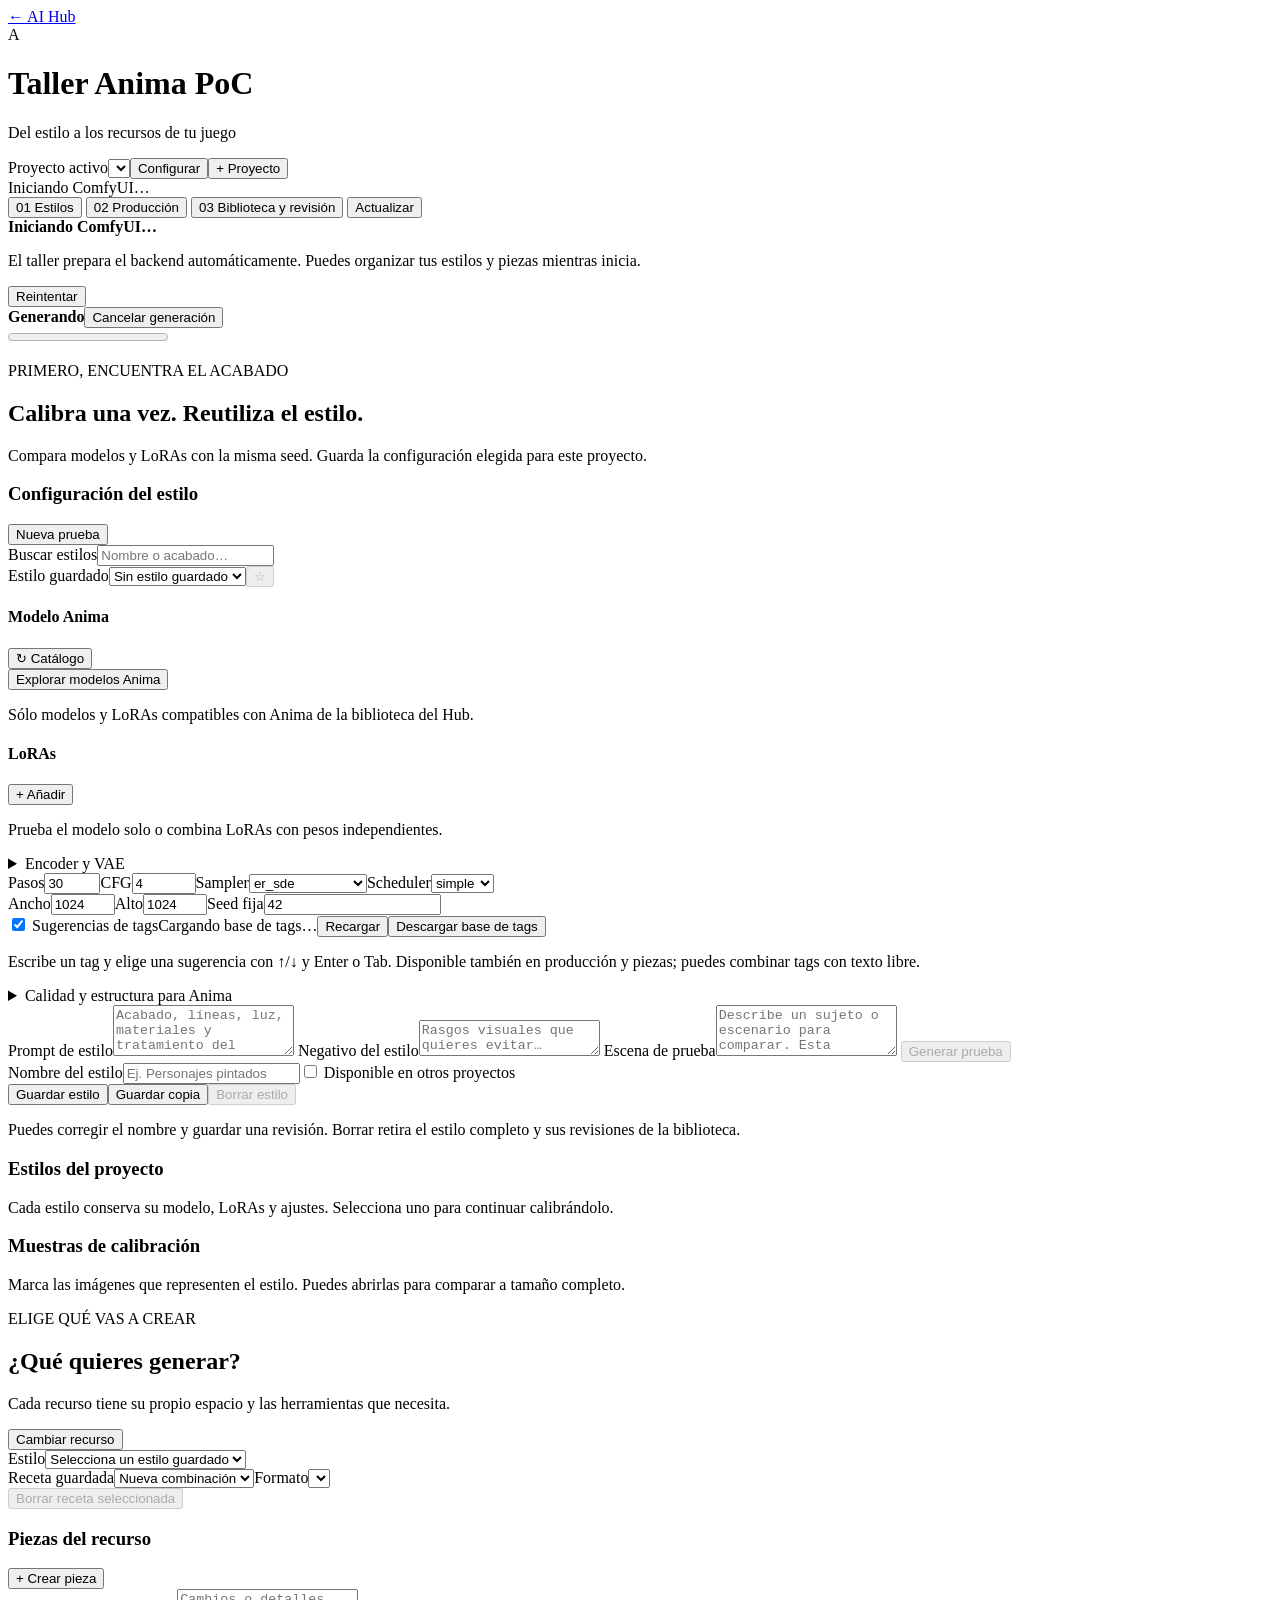
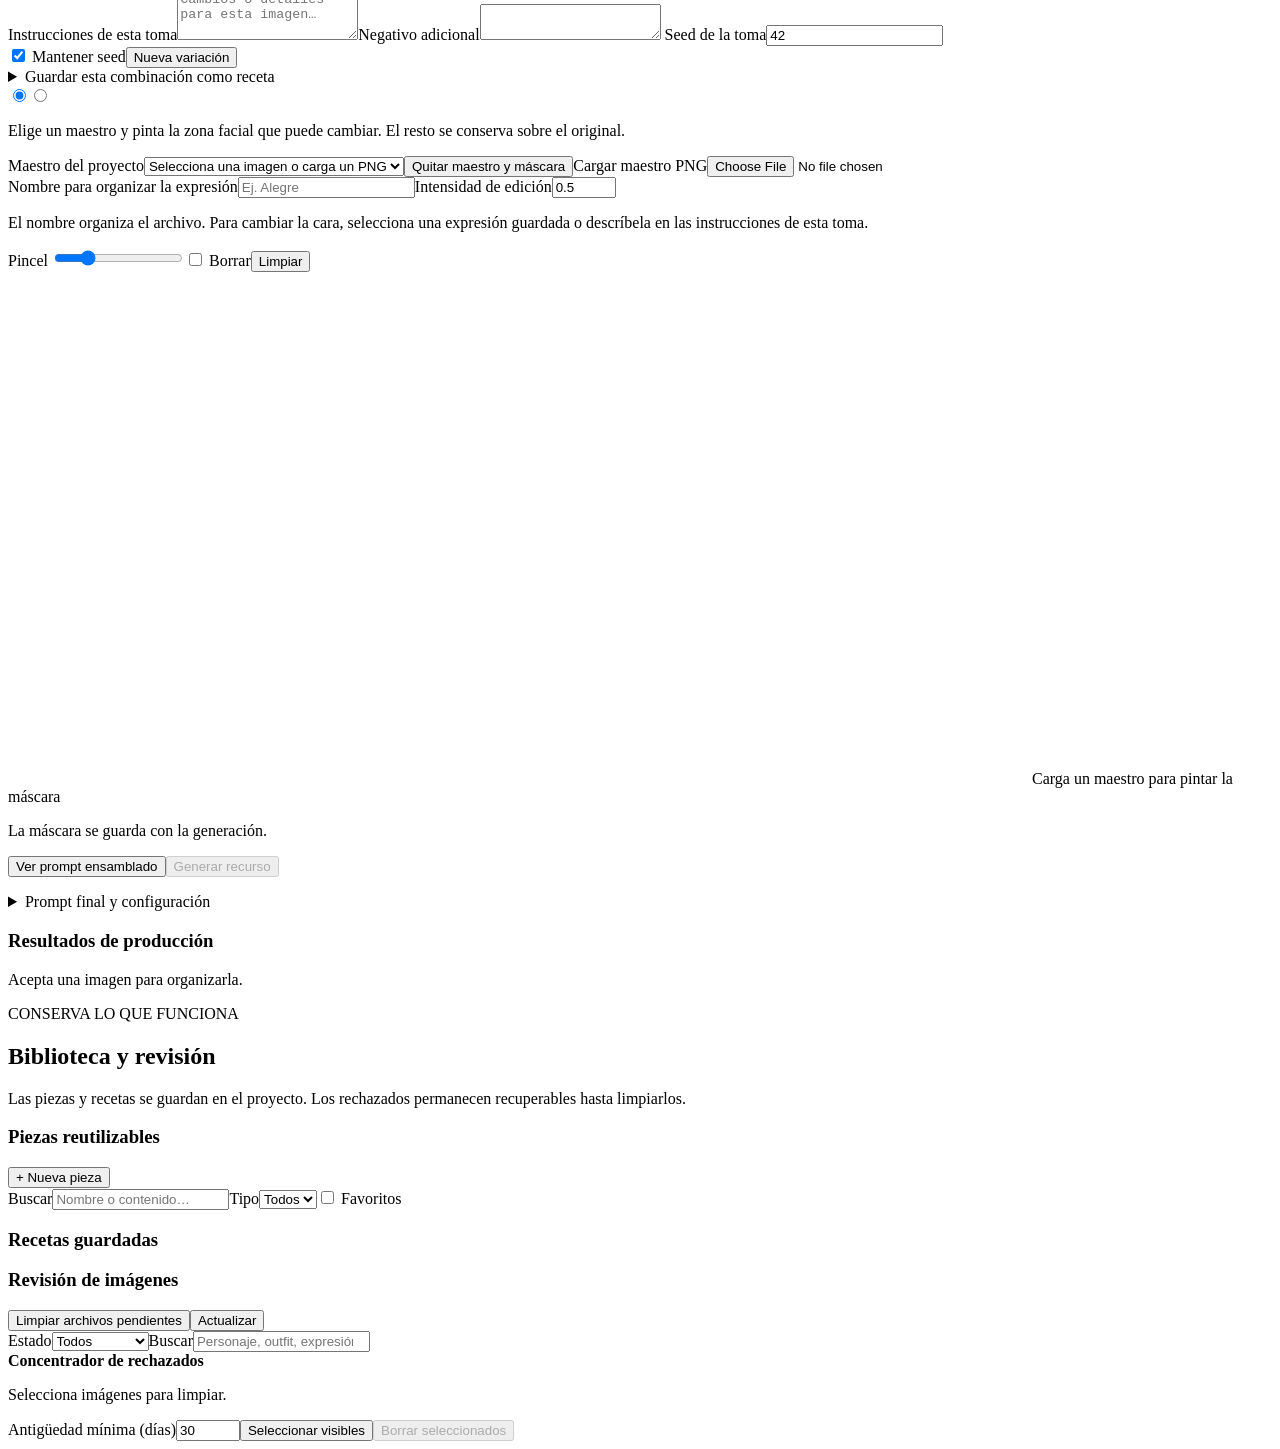
==== commit c8539c43: "fix(anima-studio): isolate production and fully delete workshop assets Failed calibration images and" ====
--- a/hub-webui/static/anima_studio.html
+++ b/hub-webui/static/anima_studio.html
@@ -9,6 +9,7 @@
   <script src="/static/tag_autocomplete.js" defer></script>
   <script src="/static/anima_prompt_guide.js" defer></script>
   <script src="/static/anima_tags.js" defer></script>
+  <script src="/static/anima_production.js" defer></script>
   <script src="/static/anima_studio.js" defer></script>
 </head>
 <body>
@@ -48,26 +49,27 @@
           <label>Negativo del estilo<textarea id="style-negative" data-tag-autocomplete aria-describedby="anima-tags-help" rows="2" placeholder="Rasgos visuales que quieres evitar…"></textarea></label>
           <label>Escena de prueba<textarea id="test-prompt" data-tag-autocomplete aria-describedby="anima-tags-help" rows="3" placeholder="Describe un sujeto o escenario para comparar. Esta descripción no se guardará dentro del estilo."></textarea></label>
           <button id="generate-test" class="primary wide generate-action" disabled>Generar prueba</button>
-          <div class="save-box"><label>Nombre del estilo<input id="style-name" type="text" placeholder="Ej. Personajes pintados"></label><label class="check"><input id="style-shared" type="checkbox"> Disponible en otros proyectos</label><div class="button-row"><button id="save-style" class="secondary grow">Guardar estilo</button><button id="duplicate-style" class="subtle" title="Crear una copia con otro nombre">Guardar copia</button></div><p class="hint">Se guardan los ajustes y las muestras seleccionadas. Cada revisión conserva su configuración.</p></div>
+          <div class="save-box"><label>Nombre del estilo<input id="style-name" type="text" placeholder="Ej. Personajes pintados"></label><label class="check"><input id="style-shared" type="checkbox"> Disponible en otros proyectos</label><div class="button-row"><button id="save-style" class="secondary grow">Guardar estilo</button><button id="duplicate-style" class="subtle" title="Crear una copia con otro nombre">Guardar copia</button><button id="delete-style" class="danger" disabled>Borrar estilo</button></div><p class="hint">Puedes corregir el nombre y guardar una revisión. Borrar retira el estilo completo y sus revisiones de la biblioteca.</p></div>
         </div>
         <div class="panel comparison-panel"><div class="section-title"><div><h3>Estilos del proyecto</h3><p class="hint">Cada estilo conserva su modelo, LoRAs y ajustes. Selecciona uno para continuar calibrándolo.</p></div></div><div id="style-shelf" class="style-shelf"></div><div class="section-title"><div><h3>Muestras de calibración</h3><p class="hint">Marca las imágenes que representen el estilo. Puedes abrirlas para comparar a tamaño completo.</p></div></div><div id="cal-gallery" class="gallery comparison"></div></div>
       </div>
     </section>
     <section id="tab-production" class="page" aria-label="Producción de recursos">
-      <div class="page-heading"><div><p class="eyebrow">CONSTRUYE A PARTIR DE PIEZAS</p><h2>Una identidad. Muchas combinaciones.</h2><p>Escoge un estilo, combina las piezas del recurso y conserva la seed para crear variantes.</p></div></div>
-      <div class="work-grid">
+      <div class="page-heading"><div><p class="eyebrow">ELIGE QUÉ VAS A CREAR</p><h2 id="production-title">¿Qué quieres generar?</h2><p id="production-description">Cada recurso tiene su propio espacio y las herramientas que necesita.</p></div><button id="change-production" class="secondary hidden">Cambiar recurso</button></div>
+      <div id="production-menu" class="production-menu" aria-label="Tipo de recurso"></div>
+      <div id="production-workspace" class="work-grid hidden">
         <div class="panel control-panel">
           <label>Estilo<select id="prod-style"><option value="">Selecciona un estilo guardado</option></select></label>
-          <div class="field-grid two"><label>Receta guardada<select id="recipe-select"><option value="">Nueva combinación</option></select></label><label>Formato<select id="format-select"></select></label></div><p id="recipe-revision-note" class="hint hidden"></p>
+          <div class="field-grid two"><label>Receta guardada<select id="recipe-select"><option value="">Nueva combinación</option></select></label><label>Formato<select id="format-select"></select></label></div><button id="delete-recipe" class="text-button danger" disabled>Borrar receta seleccionada</button><p id="recipe-revision-note" class="hint hidden"></p>
           <div class="section-title small"><h3>Piezas del recurso</h3><button class="text-button" id="open-piece-form">+ Crear pieza</button></div><div id="piece-pickers" class="field-grid two"></div>
           <label>Instrucciones de esta toma<textarea id="prod-prompt" data-tag-autocomplete aria-describedby="anima-tags-help" rows="3" placeholder="Cambios o detalles para esta imagen…"></textarea></label><label>Negativo adicional<textarea id="prod-negative" data-tag-autocomplete aria-describedby="anima-tags-help" rows="2"></textarea></label>
-          <div class="field-grid two"><label>Seed de la toma<input id="prod-seed" type="text" inputmode="numeric" value="42" spellcheck="false"></label><label>Categoría de salida<select id="category-select"></select></label></div>
+          <label>Seed de la toma<input id="prod-seed" type="text" inputmode="numeric" value="42" spellcheck="false"></label><select id="category-select" hidden aria-hidden="true" tabindex="-1"></select>
           <div class="button-row"><label class="check grow"><input id="seed-lock" type="checkbox" checked> Mantener seed</label><button id="new-seed" class="text-button">Nueva variación</button></div>
           <details class="advanced"><summary>Guardar esta combinación como receta</summary><label>Nombre<input id="recipe-name" placeholder="Ej. Saludo de bienvenida"></label><button id="save-recipe" class="secondary wide">Guardar receta</button></details>
-          <div class="section-title small"><h3>Tipo de generación</h3></div><div class="segmented"><label><input type="radio" name="mode" value="txt2img" checked> Imagen nueva</label><label><input type="radio" name="mode" value="expression"> Expresión facial</label></div>
+          <div class="hidden" aria-hidden="true"><input type="radio" name="mode" value="txt2img" checked><input type="radio" name="mode" value="expression"></div>
           <div id="expression-controls" class="hidden">
             <p class="hint">Elige un maestro y pinta la zona facial que puede cambiar. El resto se conserva sobre el original.</p>
-            <label>Maestro del proyecto<select id="master-select"><option value="">Selecciona una imagen o carga un PNG</option></select></label><label class="file-field">Cargar maestro PNG<input id="master-upload" type="file" accept="image/png"></label>
+            <label>Maestro del proyecto<select id="master-select"><option value="">Selecciona una imagen o carga un PNG</option></select></label><button id="clear-master" class="text-button" type="button">Quitar maestro y máscara</button><label class="file-field">Cargar maestro PNG<input id="master-upload" type="file" accept="image/png"></label>
             <div class="field-grid two"><label>Nombre para organizar la expresión<input id="expression-name" placeholder="Ej. Alegre"></label><label>Intensidad de edición<input id="denoise" type="number" min="0.05" max="1" step="0.05" value="0.5"></label></div><p class="hint">El nombre organiza el archivo. Para cambiar la cara, selecciona una expresión guardada o descríbela en las instrucciones de esta toma.</p>
             <div class="mask-toolbar"><label>Pincel <input id="brush-size" type="range" min="5" max="180" value="45"></label><label class="check"><input id="mask-erase" type="checkbox"> Borrar</label><button id="clear-mask" class="subtle">Limpiar</button></div>
             <div id="mask-stage" class="mask-stage"><canvas id="master-canvas" width="512" height="512"></canvas><canvas id="mask-canvas" width="512" height="512" aria-label="Máscara facial. Arrastra para pintar la región editable."></canvas><span id="mask-placeholder">Carga un maestro para pintar la máscara</span></div><p id="mask-info" class="hint">La máscara se guarda con la generación.</p>
@@ -75,19 +77,20 @@
           <div class="button-row"><button id="preview-prompt" class="subtle grow">Ver prompt ensamblado</button><button id="generate-production" class="primary grow generate-action" disabled>Generar recurso</button></div><p id="capability-note" class="hint"></p>
           <details id="assembled-preview" class="advanced"><summary>Prompt final y configuración</summary><pre id="composed-output">Aquí aparecerá la combinación resuelta.</pre></details>
         </div>
-        <div class="panel"><div class="section-title"><div><h3>Resultados de producción</h3><p class="hint">Acepta una imagen para organizarla. Usa «Como maestro» para derivar expresiones.</p></div></div><div id="production-gallery" class="gallery"></div></div>
+        <div class="panel"><div class="section-title"><div><h3>Resultados de producción</h3><p id="production-results-help" class="hint">Acepta una imagen para organizarla.</p></div></div><div id="production-gallery" class="gallery"></div></div>
       </div>
     </section>
     <section id="tab-library" class="page" aria-label="Biblioteca y revisión">
       <div class="page-heading"><div><p class="eyebrow">CONSERVA LO QUE FUNCIONA</p><h2>Biblioteca y revisión</h2><p>Las piezas y recetas se guardan en el proyecto. Los rechazados permanecen recuperables hasta limpiarlos.</p></div></div>
       <div class="panel"><div class="section-title"><h3>Piezas reutilizables</h3><button id="add-piece" class="secondary">+ Nueva pieza</button></div><div class="filter-row"><label class="grow">Buscar<input id="piece-search" type="search" placeholder="Nombre o contenido…"></label><label>Tipo<select id="piece-filter"><option value="">Todos</option></select></label><label class="check"><input id="favorites-only" type="checkbox"> Favoritos</label></div><div id="pieces-library" class="piece-library"></div></div>
-      <div class="panel"><div class="section-title"><div><h3>Revisión de imágenes</h3><p id="review-count" class="hint"></p></div><button id="refresh-gallery" class="subtle">Actualizar</button></div><div class="filter-row"><label>Estado<select id="review-filter"><option value="">Todos</option><option value="pending">Pendientes</option><option value="accepted">Aceptados</option><option value="rejected">Rechazados</option></select></label><label class="grow">Buscar<input id="image-search" type="search" placeholder="Personaje, outfit, expresión…"></label></div>
+      <div class="panel"><div class="section-title"><h3>Recetas guardadas</h3></div><div id="recipes-library" class="piece-library"></div></div>
+      <div class="panel"><div class="section-title"><div><h3>Revisión de imágenes</h3><p id="review-count" class="hint"></p></div><div class="button-row"><button id="cleanup-storage" class="subtle">Limpiar archivos pendientes</button><button id="refresh-gallery" class="subtle">Actualizar</button></div></div><div class="filter-row"><label>Estado<select id="review-filter"><option value="">Todos</option><option value="pending">Pendientes</option><option value="accepted">Aceptados</option><option value="rejected">Rechazados</option></select></label><label class="grow">Buscar<input id="image-search" type="search" placeholder="Personaje, outfit, expresión…"></label></div>
         <div id="purge-controls" class="purge hidden"><div><strong>Concentrador de rechazados</strong><p id="purge-count" class="hint">Selecciona imágenes para limpiar.</p></div><label>Antigüedad mínima (días)<input id="purge-days" type="number" min="0" max="3650" value="30"></label><button id="select-rejected" class="subtle">Seleccionar visibles</button><button id="purge-rejected" class="danger" disabled>Borrar seleccionados</button></div>
         <div id="review-gallery" class="gallery"></div>
       </div>
     </section>
   </main>
-  <dialog id="project-dialog"><form id="project-form"><div class="section-title"><h2 id="project-dialog-title">Nuevo proyecto</h2><button type="button" class="subtle" data-close="project-dialog" aria-label="Cerrar">✕</button></div><input id="project-id" type="hidden"><label>Nombre del proyecto<input id="project-name" required maxlength="120"></label><label>Categorías, separadas por comas<input id="project-categories" value="personajes, fondos, objetos, cartas" required></label><label>Retención de rechazados (días)<input id="project-retention" type="number" min="0" max="3650" value="30"></label><p class="hint">La limpieza se realiza desde revisión. No se borran imágenes por el paso del tiempo.</p><div class="section-title small"><h3>Formatos del proyecto</h3><button type="button" id="add-format" class="text-button">+ Formato</button></div><div id="format-editor"></div><details class="advanced"><summary>Nombres de los archivos</summary><label>Plantilla<input id="project-naming" value="{project}_{category}_{character}_{outfit}_{expression}_{revision}"></label><p class="hint">Campos: project, category, character, outfit, expression, revision. El identificador se añade para evitar colisiones.</p></details><div class="button-row"><button type="submit" class="primary grow">Guardar proyecto</button><button type="button" id="export-project" class="subtle">Exportar perfil</button><label class="file-button subtle">Importar perfil<input id="import-project" type="file" accept="application/json,.json"></label></div></form></dialog>
+  <dialog id="project-dialog"><form id="project-form"><div class="section-title"><h2 id="project-dialog-title">Nuevo proyecto</h2><button type="button" class="subtle" data-close="project-dialog" aria-label="Cerrar">✕</button></div><input id="project-id" type="hidden"><label>Nombre del proyecto<input id="project-name" required maxlength="120"></label><label>Categorías, separadas por comas<input id="project-categories" value="personajes, fondos, objetos, cartas" required></label><label>Retención de rechazados (días)<input id="project-retention" type="number" min="0" max="3650" value="30"></label><p class="hint">La limpieza se realiza desde revisión. No se borran imágenes por el paso del tiempo.</p><div class="section-title small"><h3>Formatos del proyecto</h3><button type="button" id="add-format" class="text-button">+ Formato</button></div><div id="format-editor"></div><details class="advanced"><summary>Nombres de los archivos</summary><label>Plantilla<input id="project-naming" value="{project}_{category}_{character}_{outfit}_{expression}_{revision}"></label><p class="hint">Campos: project, category, character, outfit, expression, revision. El identificador se añade para evitar colisiones.</p></details><div class="button-row"><button type="submit" class="primary grow">Guardar proyecto</button><button type="button" id="export-project" class="subtle">Exportar perfil</button><button type="button" id="delete-project" class="danger">Borrar proyecto</button><label class="file-button subtle">Importar perfil<input id="import-project" type="file" accept="application/json,.json"></label></div></form></dialog>
   <dialog id="piece-dialog"><form id="piece-form"><div class="section-title"><h2 id="piece-dialog-title">Nueva pieza</h2><button type="button" class="subtle" data-close="piece-dialog" aria-label="Cerrar">✕</button></div><input id="piece-id" type="hidden"><label>Tipo<select id="piece-kind"></select></label><label>Nombre<input id="piece-name" required maxlength="120" placeholder="Ej. Outfit camarera"></label><label>Prompt de esta pieza<textarea id="piece-prompt" data-tag-autocomplete aria-describedby="anima-tags-help" rows="6" required placeholder="Describe sólo lo que corresponde a esta pieza."></textarea></label><label>Negativo<textarea id="piece-negative" data-tag-autocomplete aria-describedby="anima-tags-help" rows="3"></textarea></label><label>Etiquetas, separadas por comas<input id="piece-tags" placeholder="Ej. uniforme, interior"></label><label class="check"><input id="piece-shared" type="checkbox"> Disponible en otros proyectos</label><p class="hint">El personaje conserva identidad y proporciones. El outfit describe únicamente prendas y accesorios.</p><button type="submit" class="primary wide">Guardar pieza</button></form></dialog>
   <dialog id="catalog-dialog" class="catalog-dialog" aria-labelledby="catalog-title"><div class="section-title"><div><h2 id="catalog-title">Modelos Anima</h2><p id="catalog-description" class="hint">Escoge una tarjeta para usarla en este estilo.</p></div><button type="button" class="subtle" data-close="catalog-dialog" aria-label="Cerrar galería">✕</button></div><div id="catalog-folders" class="catalog-folder-tabs hidden" role="tablist" aria-label="Subcarpetas de LoRAs"></div><div class="catalog-filters"><label class="grow">Buscar por nombre, archivo o etiqueta<input id="catalog-search" type="search" placeholder="Ej. WAI, acuarela, personaje…" autocomplete="off"></label><label class="check"><input id="catalog-images-only" type="checkbox"> Con miniatura</label></div><div class="catalog-summary"><span id="catalog-results" role="status" aria-live="polite"></span><span>Haz clic en una tarjeta para elegir</span></div><div id="catalog-grid" class="catalog-grid"></div><div class="catalog-more-row"><button id="catalog-more" type="button" class="subtle hidden">Mostrar más</button></div></dialog>
   <dialog id="image-dialog" class="image-dialog"><div class="image-dialog-bar"><span id="image-dialog-title"></span><button class="subtle" data-close="image-dialog" aria-label="Cerrar">✕</button></div><img id="image-dialog-image" alt="Imagen generada a tamaño completo"></dialog>
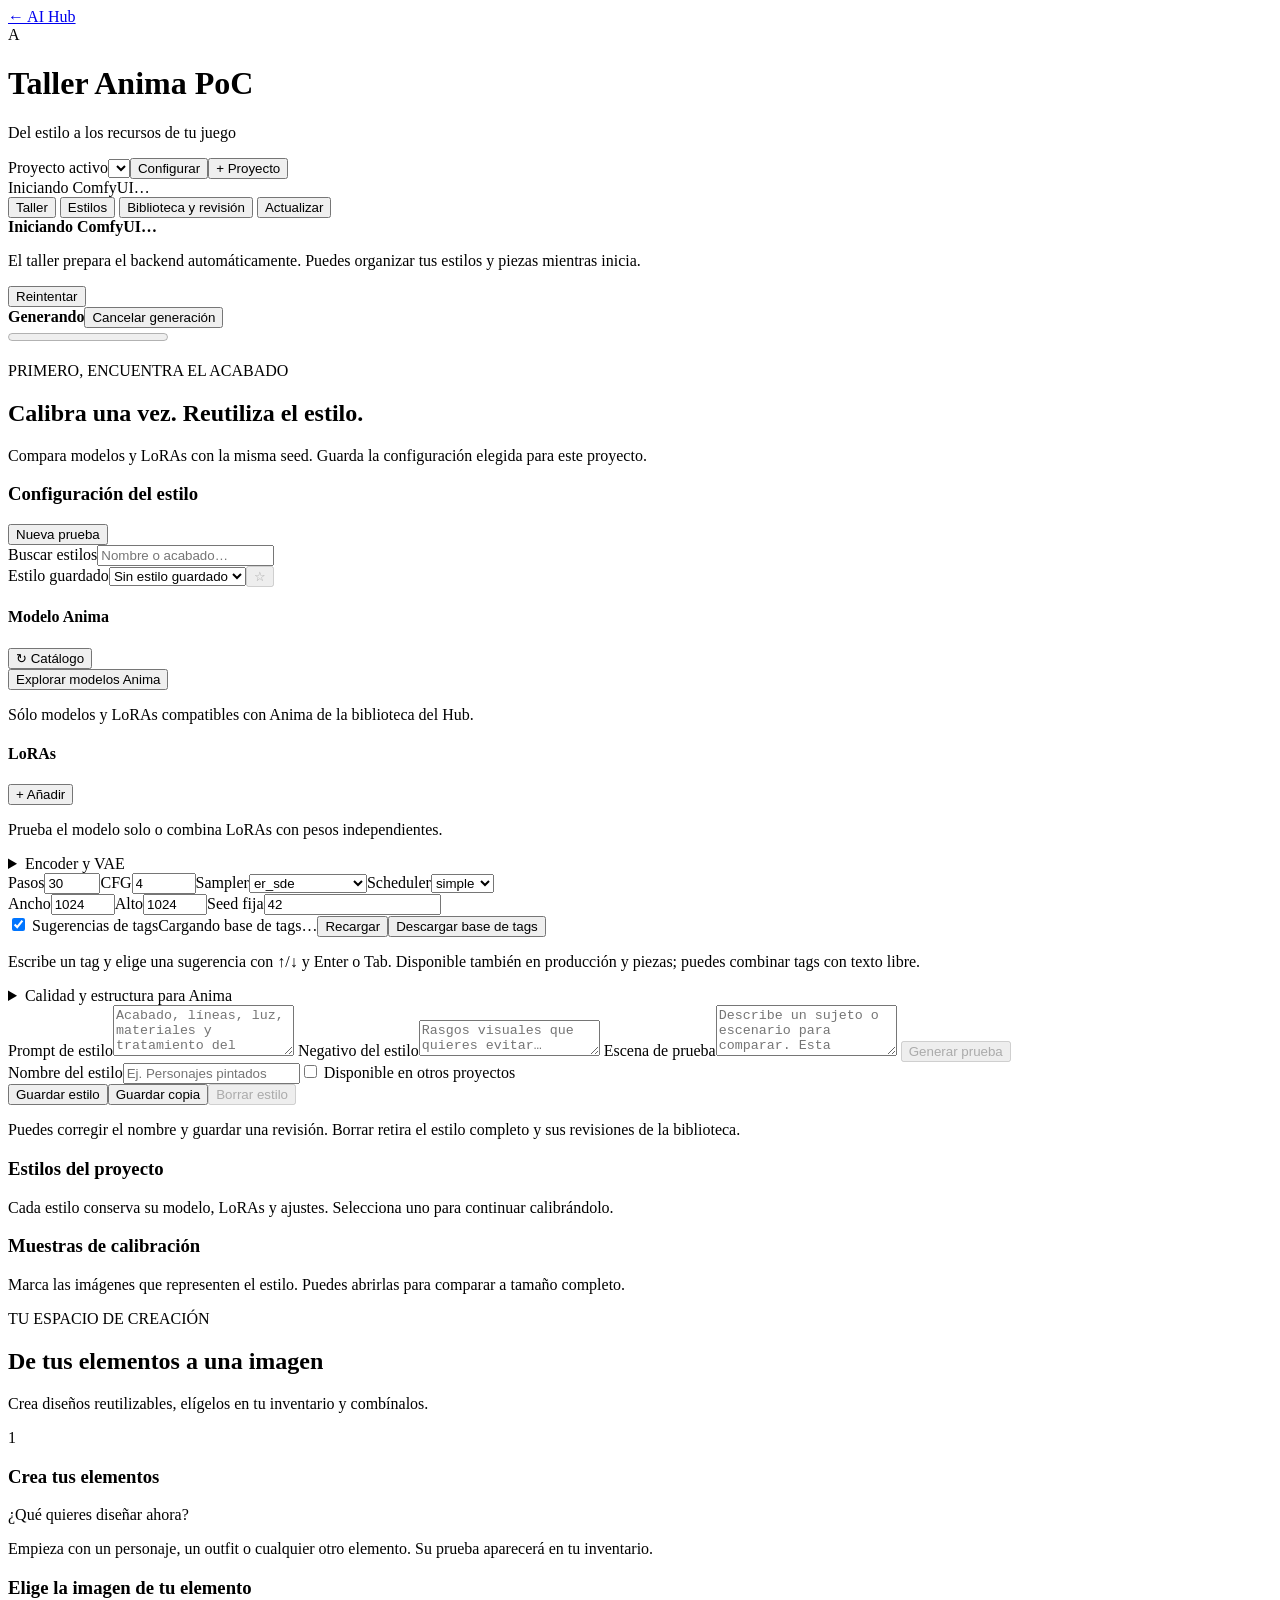
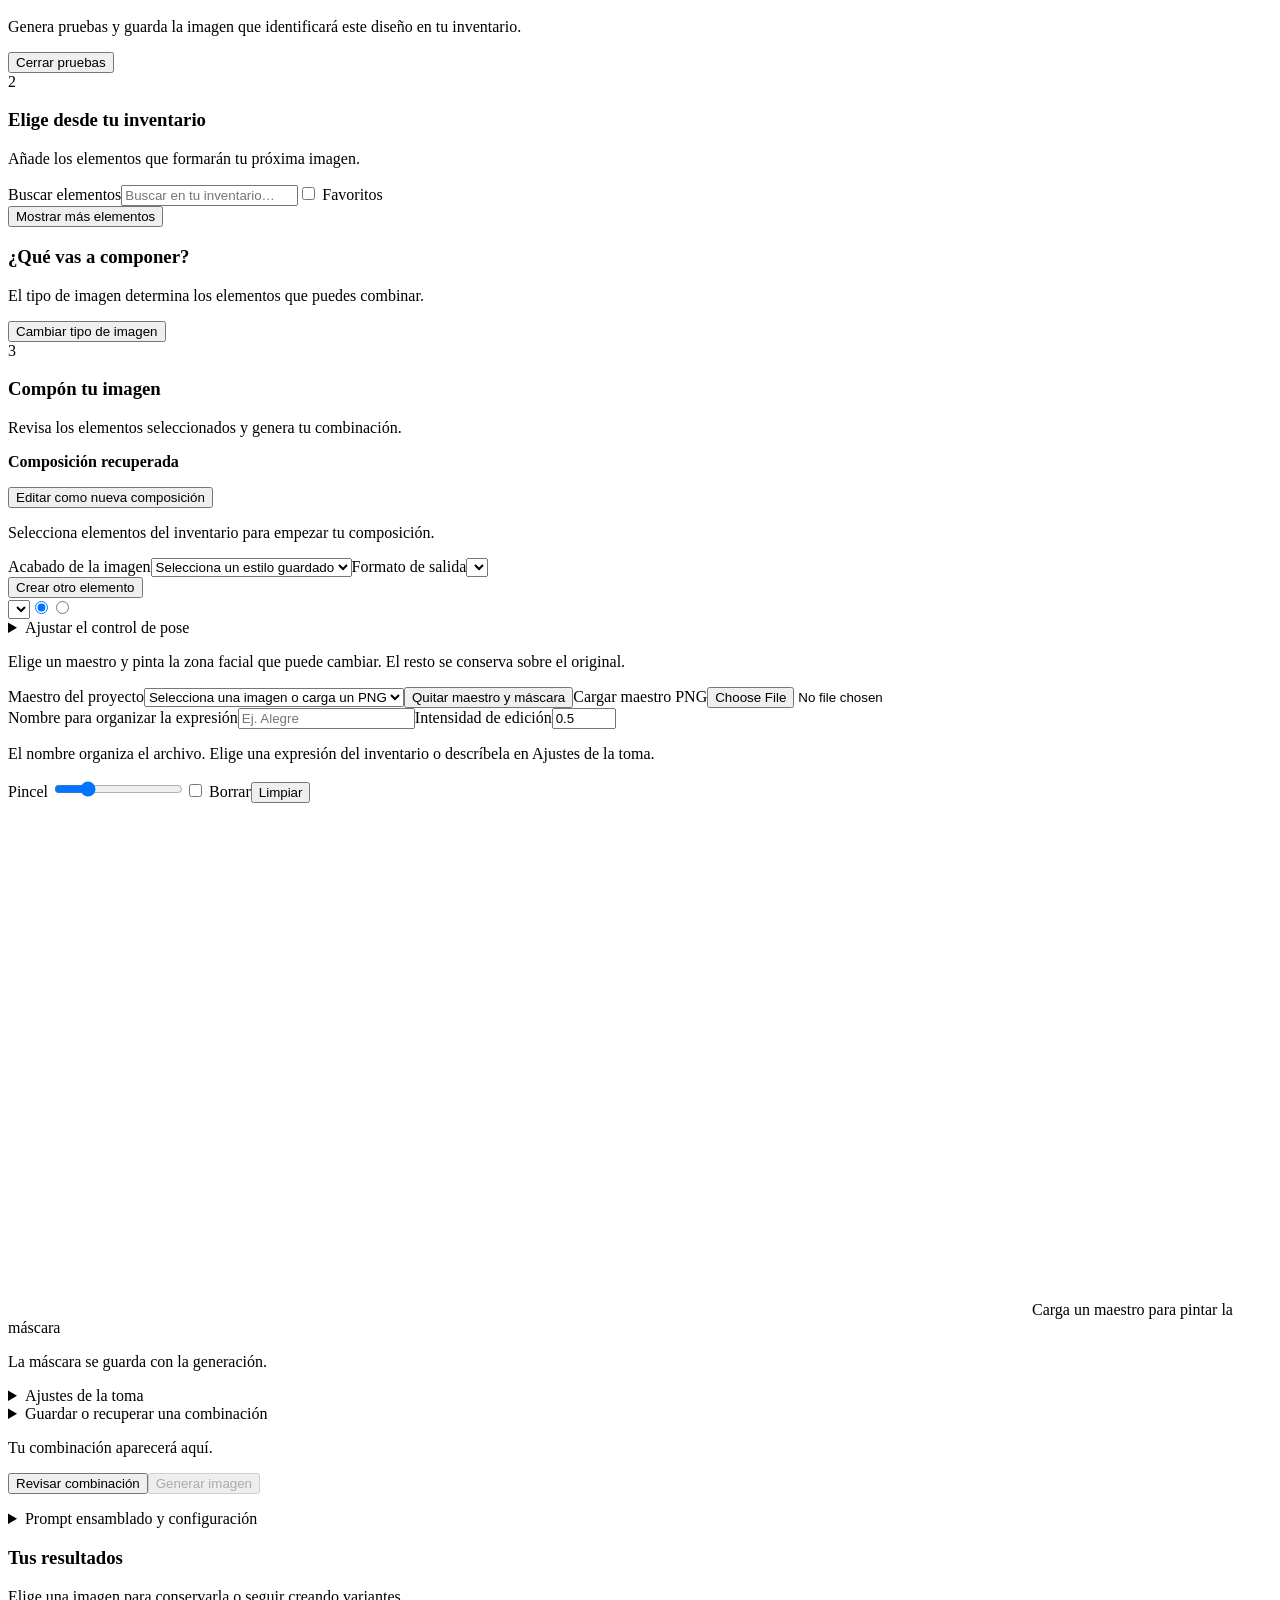
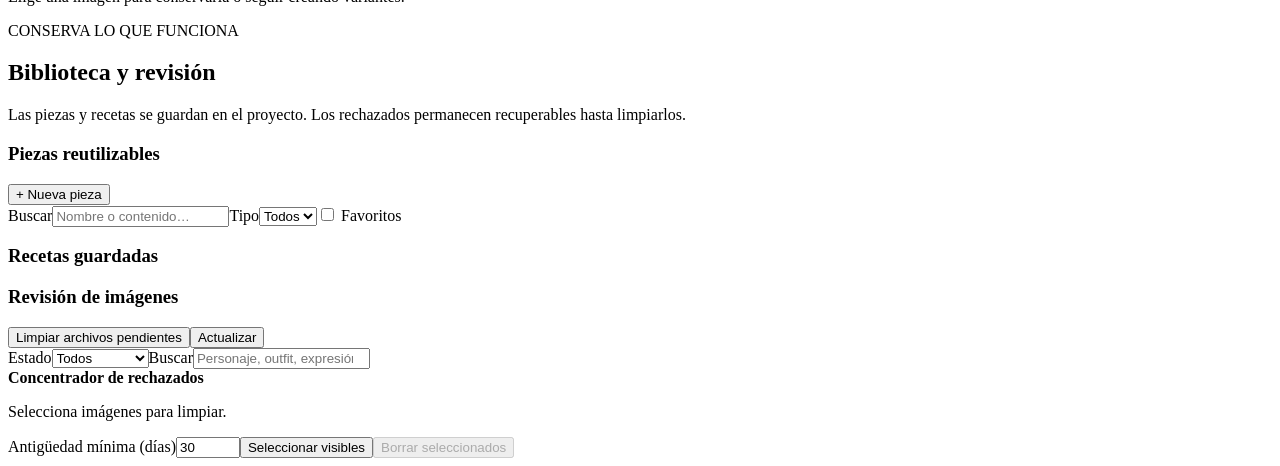
==== commit 5fd46b1d: "feat(anima-studio): organize reusable designs into a visual workflow The generic prompt screen hid i" ====
--- a/hub-webui/static/anima_studio.html
+++ b/hub-webui/static/anima_studio.html
@@ -5,11 +5,16 @@
   <meta name="viewport" content="width=device-width,initial-scale=1">
   <title>Taller Anima · AI Hub</title>
   <link rel="stylesheet" href="/static/anima_studio.css">
+  <link rel="stylesheet" href="/static/anima_style_browser.css">
   <link rel="stylesheet" href="/static/tag_autocomplete.css">
   <script src="/static/tag_autocomplete.js" defer></script>
   <script src="/static/anima_prompt_guide.js" defer></script>
   <script src="/static/anima_tags.js" defer></script>
   <script src="/static/anima_production.js" defer></script>
+  <script src="/static/anima_pieces.js" defer></script>
+  <script src="/static/anima_pose.js" defer></script>
+  <script src="/static/anima_style_browser.js" defer></script>
+  <script src="/static/anima_workspace.js" defer></script>
   <script src="/static/anima_studio.js" defer></script>
 </head>
 <body>
@@ -20,16 +25,16 @@
     <span id="backend-status" class="status-pill">Iniciando ComfyUI…</span>
   </header>
   <nav class="tabs" aria-label="Etapas del taller">
-    <button class="tab active" data-tab="styles" aria-selected="true"><span>01</span> Estilos</button>
-    <button class="tab" data-tab="production" aria-selected="false"><span>02</span> Producción</button>
-    <button class="tab" data-tab="library" aria-selected="false"><span>03</span> Biblioteca y revisión</button>
+    <button class="tab active" data-tab="production" aria-selected="true">Taller</button>
+    <button class="tab" data-tab="styles" aria-selected="false">Estilos</button>
+    <button class="tab" data-tab="library" aria-selected="false">Biblioteca y revisión</button>
     <button id="refresh" class="subtle nav-refresh">Actualizar</button>
   </nav>
   <section id="backend-session" class="session-panel" role="status" aria-live="polite"><div><strong id="backend-session-title">Iniciando ComfyUI…</strong><p id="backend-session-message">El taller prepara el backend automáticamente. Puedes organizar tus estilos y piezas mientras inicia.</p></div><button id="retry-backend" class="secondary hidden">Reintentar</button></section>
   <div id="notice" class="notice hidden" role="status" aria-live="polite"></div>
   <div id="job-status" class="job hidden" role="status" aria-live="polite"><div><strong id="job-title">Generando</strong><span id="job-phase"></span><button id="interrupt-job" class="subtle">Cancelar generación</button></div><progress id="job-progress" max="100" value="0"></progress></div>
   <main>
-    <section id="tab-styles" class="page active" aria-label="Calibración de estilos">
+    <section id="tab-styles" class="page" aria-label="Calibración de estilos">
       <div class="page-heading"><div><p class="eyebrow">PRIMERO, ENCUENTRA EL ACABADO</p><h2>Calibra una vez. Reutiliza el estilo.</h2><p>Compara modelos y LoRAs con la misma seed. Guarda la configuración elegida para este proyecto.</p></div><span id="style-count" class="muted"></span></div>
       <div class="work-grid">
         <div class="panel control-panel">
@@ -54,30 +59,51 @@
         <div class="panel comparison-panel"><div class="section-title"><div><h3>Estilos del proyecto</h3><p class="hint">Cada estilo conserva su modelo, LoRAs y ajustes. Selecciona uno para continuar calibrándolo.</p></div></div><div id="style-shelf" class="style-shelf"></div><div class="section-title"><div><h3>Muestras de calibración</h3><p class="hint">Marca las imágenes que representen el estilo. Puedes abrirlas para comparar a tamaño completo.</p></div></div><div id="cal-gallery" class="gallery comparison"></div></div>
       </div>
     </section>
-    <section id="tab-production" class="page" aria-label="Producción de recursos">
-      <div class="page-heading"><div><p class="eyebrow">ELIGE QUÉ VAS A CREAR</p><h2 id="production-title">¿Qué quieres generar?</h2><p id="production-description">Cada recurso tiene su propio espacio y las herramientas que necesita.</p></div><button id="change-production" class="secondary hidden">Cambiar recurso</button></div>
-      <div id="production-menu" class="production-menu" aria-label="Tipo de recurso"></div>
-      <div id="production-workspace" class="work-grid hidden">
-        <div class="panel control-panel">
-          <label>Estilo<select id="prod-style"><option value="">Selecciona un estilo guardado</option></select></label>
-          <div class="field-grid two"><label>Receta guardada<select id="recipe-select"><option value="">Nueva combinación</option></select></label><label>Formato<select id="format-select"></select></label></div><button id="delete-recipe" class="text-button danger" disabled>Borrar receta seleccionada</button><p id="recipe-revision-note" class="hint hidden"></p>
-          <div class="section-title small"><h3>Piezas del recurso</h3><button class="text-button" id="open-piece-form">+ Crear pieza</button></div><div id="piece-pickers" class="field-grid two"></div>
-          <label>Instrucciones de esta toma<textarea id="prod-prompt" data-tag-autocomplete aria-describedby="anima-tags-help" rows="3" placeholder="Cambios o detalles para esta imagen…"></textarea></label><label>Negativo adicional<textarea id="prod-negative" data-tag-autocomplete aria-describedby="anima-tags-help" rows="2"></textarea></label>
-          <label>Seed de la toma<input id="prod-seed" type="text" inputmode="numeric" value="42" spellcheck="false"></label><select id="category-select" hidden aria-hidden="true" tabindex="-1"></select>
-          <div class="button-row"><label class="check grow"><input id="seed-lock" type="checkbox" checked> Mantener seed</label><button id="new-seed" class="text-button">Nueva variación</button></div>
-          <details class="advanced"><summary>Guardar esta combinación como receta</summary><label>Nombre<input id="recipe-name" placeholder="Ej. Saludo de bienvenida"></label><button id="save-recipe" class="secondary wide">Guardar receta</button></details>
-          <div class="hidden" aria-hidden="true"><input type="radio" name="mode" value="txt2img" checked><input type="radio" name="mode" value="expression"></div>
+    <section id="tab-production" class="page active" aria-label="Taller de elementos">
+      <div class="page-heading workshop-heading"><div><p class="eyebrow">TU ESPACIO DE CREACIÓN</p><h2>De tus elementos a una imagen</h2><p>Crea diseños reutilizables, elígelos en tu inventario y combínalos.</p></div></div>
+      <section id="element-creator" class="panel flow-stage" aria-labelledby="element-creator-title">
+        <div class="stage-heading"><span class="stage-step" aria-hidden="true">1</span><div><h3 id="element-creator-title">Crea tus elementos</h3><p>¿Qué quieres diseñar ahora?</p></div></div>
+        <div id="element-type-cards" class="element-type-grid" aria-label="Tipo de elemento para crear"></div>
+        <p id="element-create-empty-message" class="hint creator-empty-message">Empieza con un personaje, un outfit o cualquier otro elemento. Su prueba aparecerá en tu inventario.</p>
+        <section id="element-tests" class="element-tests hidden" aria-labelledby="element-tests-title">
+          <div class="section-title"><div><h3 id="element-tests-title">Elige la imagen de tu elemento</h3><p class="hint">Genera pruebas y guarda la imagen que identificará este diseño en tu inventario.</p></div><button id="close-element-tests" class="subtle" type="button">Cerrar pruebas</button></div>
+          <div id="element-test-gallery" class="gallery"></div>
+        </section>
+      </section>
+      <section id="element-inventory" class="panel flow-stage" aria-labelledby="element-inventory-title">
+        <div class="stage-heading"><span class="stage-step" aria-hidden="true">2</span><div><h3 id="element-inventory-title">Elige desde tu inventario</h3><p>Añade los elementos que formarán tu próxima imagen.</p></div><span id="inventory-count" class="muted inventory-count" role="status" aria-live="polite"></span></div>
+        <div id="inventory-kind-tabs" class="inventory-kind-tabs" aria-label="Filtrar elementos por tipo"></div>
+        <div class="inventory-toolbar"><label class="inventory-search-label"><span class="sr-only">Buscar elementos</span><input id="inventory-search" type="search" placeholder="Buscar en tu inventario…"></label><label class="check inventory-favorite-filter"><input id="inventory-favorites" type="checkbox"> Favoritos</label></div>
+        <div id="inventory-grid" class="inventory-grid"></div>
+        <div class="inventory-more-row"><button id="inventory-more" class="subtle hidden" type="button">Mostrar más elementos</button></div>
+      </section>
+      <section id="composition-targets" class="panel composition-targets" aria-labelledby="composition-targets-title">
+        <div class="section-title"><div><h3 id="composition-targets-title">¿Qué vas a componer?</h3><p class="hint">El tipo de imagen determina los elementos que puedes combinar.</p></div><button id="change-production" class="subtle hidden" type="button">Cambiar tipo de imagen</button></div>
+        <div id="production-menu" class="production-menu" aria-label="Tipo de imagen final"></div>
+      </section>
+      <div id="production-workspace" class="composition-workspace hidden">
+        <section class="panel flow-stage composition-panel" aria-labelledby="production-title">
+          <div class="stage-heading"><span class="stage-step" aria-hidden="true">3</span><div><h3 id="production-title">Compón tu imagen</h3><p id="production-description">Revisa los elementos seleccionados y genera tu combinación.</p></div></div>
+          <div id="composition-source" class="composition-source hidden"><strong>Composición recuperada</strong><p id="composition-source-note" class="hint"></p><button id="release-composition" class="text-button" type="button">Editar como nueva composición</button></div>
+          <p id="composition-empty-message" class="composition-empty-message">Selecciona elementos del inventario para empezar tu composición.</p>
+          <div id="composition-slots" class="composition-slots" aria-label="Elementos de esta composición"></div>
+          <div class="composition-controls"><label class="style-field">Acabado de la imagen<select id="prod-style"><option value="">Selecciona un estilo guardado</option></select></label><label>Formato de salida<select id="format-select"></select></label></div>
+          <div class="hidden" aria-hidden="true"><button id="open-piece-form" type="button" tabindex="-1">Crear otro elemento</button><div id="piece-pickers" class="field-grid two"></div><select id="category-select" tabindex="-1"></select><input type="radio" name="mode" value="txt2img" checked><input type="radio" name="mode" value="expression"></div>
+          <details id="production-pose-tools" class="advanced"><summary>Ajustar el control de pose</summary><div id="pose-control-editor"></div></details>
           <div id="expression-controls" class="hidden">
             <p class="hint">Elige un maestro y pinta la zona facial que puede cambiar. El resto se conserva sobre el original.</p>
             <label>Maestro del proyecto<select id="master-select"><option value="">Selecciona una imagen o carga un PNG</option></select></label><button id="clear-master" class="text-button" type="button">Quitar maestro y máscara</button><label class="file-field">Cargar maestro PNG<input id="master-upload" type="file" accept="image/png"></label>
-            <div class="field-grid two"><label>Nombre para organizar la expresión<input id="expression-name" placeholder="Ej. Alegre"></label><label>Intensidad de edición<input id="denoise" type="number" min="0.05" max="1" step="0.05" value="0.5"></label></div><p class="hint">El nombre organiza el archivo. Para cambiar la cara, selecciona una expresión guardada o descríbela en las instrucciones de esta toma.</p>
+            <div class="field-grid two"><label>Nombre para organizar la expresión<input id="expression-name" placeholder="Ej. Alegre"></label><label>Intensidad de edición<input id="denoise" type="number" min="0.05" max="1" step="0.05" value="0.5"></label></div><p class="hint">El nombre organiza el archivo. Elige una expresión del inventario o descríbela en Ajustes de la toma.</p>
             <div class="mask-toolbar"><label>Pincel <input id="brush-size" type="range" min="5" max="180" value="45"></label><label class="check"><input id="mask-erase" type="checkbox"> Borrar</label><button id="clear-mask" class="subtle">Limpiar</button></div>
             <div id="mask-stage" class="mask-stage"><canvas id="master-canvas" width="512" height="512"></canvas><canvas id="mask-canvas" width="512" height="512" aria-label="Máscara facial. Arrastra para pintar la región editable."></canvas><span id="mask-placeholder">Carga un maestro para pintar la máscara</span></div><p id="mask-info" class="hint">La máscara se guarda con la generación.</p>
           </div>
-          <div class="button-row"><button id="preview-prompt" class="subtle grow">Ver prompt ensamblado</button><button id="generate-production" class="primary grow generate-action" disabled>Generar recurso</button></div><p id="capability-note" class="hint"></p>
-          <details id="assembled-preview" class="advanced"><summary>Prompt final y configuración</summary><pre id="composed-output">Aquí aparecerá la combinación resuelta.</pre></details>
-        </div>
-        <div class="panel"><div class="section-title"><div><h3>Resultados de producción</h3><p id="production-results-help" class="hint">Acepta una imagen para organizarla.</p></div></div><div id="production-gallery" class="gallery"></div></div>
+          <details class="advanced composition-take-settings"><summary>Ajustes de la toma</summary><label>Encuadre y detalles adicionales<textarea id="prod-prompt" data-tag-autocomplete aria-describedby="anima-tags-help" rows="3" placeholder="Opcional: encuadre, composición o detalles de esta toma…"></textarea></label><label>Negativo adicional<textarea id="prod-negative" data-tag-autocomplete aria-describedby="anima-tags-help" rows="2"></textarea></label><label>Seed de la toma<input id="prod-seed" type="text" inputmode="numeric" value="42" spellcheck="false"></label><div class="button-row"><label class="check grow"><input id="seed-lock" type="checkbox" checked> Mantener seed</label><button id="new-seed" class="text-button" type="button">Nueva variación</button></div></details>
+          <details class="advanced composition-recipes"><summary>Guardar o recuperar una combinación</summary><label>Receta guardada<select id="recipe-select"><option value="">Nueva combinación</option></select></label><button id="delete-recipe" class="text-button danger" disabled>Borrar receta seleccionada</button><label>Nombre de la combinación<input id="recipe-name" placeholder="Ej. Saludo de bienvenida"></label><button id="save-recipe" class="secondary wide">Guardar receta</button></details>
+          <p id="recipe-revision-note" class="hint hidden"></p>
+          <div class="composition-generate"><p id="composition-summary" class="composition-summary" role="status" aria-live="polite">Tu combinación aparecerá aquí.</p><div class="button-row"><button id="preview-prompt" class="subtle">Revisar combinación</button><button id="generate-production" class="primary grow generate-action" disabled>Generar imagen</button></div></div><p id="capability-note" class="hint"></p>
+          <details id="assembled-preview" class="advanced"><summary>Prompt ensamblado y configuración</summary><pre id="composed-output">Aquí aparecerá la combinación resuelta.</pre></details>
+        </section>
+        <section class="panel composition-results" aria-labelledby="production-results-title"><div class="section-title"><div><h3 id="production-results-title">Tus resultados</h3><p id="production-results-help" class="hint">Elige una imagen para conservarla o seguir creando variantes.</p></div></div><div id="production-gallery" class="gallery"></div></section>
       </div>
     </section>
     <section id="tab-library" class="page" aria-label="Biblioteca y revisión">
@@ -91,7 +117,22 @@
     </section>
   </main>
   <dialog id="project-dialog"><form id="project-form"><div class="section-title"><h2 id="project-dialog-title">Nuevo proyecto</h2><button type="button" class="subtle" data-close="project-dialog" aria-label="Cerrar">✕</button></div><input id="project-id" type="hidden"><label>Nombre del proyecto<input id="project-name" required maxlength="120"></label><label>Categorías, separadas por comas<input id="project-categories" value="personajes, fondos, objetos, cartas" required></label><label>Retención de rechazados (días)<input id="project-retention" type="number" min="0" max="3650" value="30"></label><p class="hint">La limpieza se realiza desde revisión. No se borran imágenes por el paso del tiempo.</p><div class="section-title small"><h3>Formatos del proyecto</h3><button type="button" id="add-format" class="text-button">+ Formato</button></div><div id="format-editor"></div><details class="advanced"><summary>Nombres de los archivos</summary><label>Plantilla<input id="project-naming" value="{project}_{category}_{character}_{outfit}_{expression}_{revision}"></label><p class="hint">Campos: project, category, character, outfit, expression, revision. El identificador se añade para evitar colisiones.</p></details><div class="button-row"><button type="submit" class="primary grow">Guardar proyecto</button><button type="button" id="export-project" class="subtle">Exportar perfil</button><button type="button" id="delete-project" class="danger">Borrar proyecto</button><label class="file-button subtle">Importar perfil<input id="import-project" type="file" accept="application/json,.json"></label></div></form></dialog>
-  <dialog id="piece-dialog"><form id="piece-form"><div class="section-title"><h2 id="piece-dialog-title">Nueva pieza</h2><button type="button" class="subtle" data-close="piece-dialog" aria-label="Cerrar">✕</button></div><input id="piece-id" type="hidden"><label>Tipo<select id="piece-kind"></select></label><label>Nombre<input id="piece-name" required maxlength="120" placeholder="Ej. Outfit camarera"></label><label>Prompt de esta pieza<textarea id="piece-prompt" data-tag-autocomplete aria-describedby="anima-tags-help" rows="6" required placeholder="Describe sólo lo que corresponde a esta pieza."></textarea></label><label>Negativo<textarea id="piece-negative" data-tag-autocomplete aria-describedby="anima-tags-help" rows="3"></textarea></label><label>Etiquetas, separadas por comas<input id="piece-tags" placeholder="Ej. uniforme, interior"></label><label class="check"><input id="piece-shared" type="checkbox"> Disponible en otros proyectos</label><p class="hint">El personaje conserva identidad y proporciones. El outfit describe únicamente prendas y accesorios.</p><button type="submit" class="primary wide">Guardar pieza</button></form></dialog>
+  <dialog id="piece-dialog" class="piece-editor-dialog"><form id="piece-form">
+    <div class="section-title"><h2 id="piece-dialog-title">Nuevo maestro</h2><button type="button" class="subtle" data-close="piece-dialog" aria-label="Cerrar">✕</button></div>
+    <input id="piece-id" type="hidden"><input id="piece-sample-id" type="hidden">
+    <div class="field-grid two"><label>Tipo<select id="piece-kind"></select></label><label>Derivar de un maestro<select id="piece-master"><option value="">Maestro independiente</option></select></label></div>
+    <p id="piece-editor-help" class="hint"></p><p id="piece-master-note" class="hint hidden"></p>
+    <div id="piece-sample" class="piece-sample hidden"><img id="piece-sample-preview" alt="Prueba elegida para este maestro"><p id="piece-sample-note" class="hint"></p><button id="piece-clear-sample" class="text-button" type="button">Desvincular imagen de prueba</button></div>
+    <label>Nombre<input id="piece-name" required maxlength="120" placeholder="Nombre del diseño o variante"></label>
+    <label>Descripción del diseño<textarea id="piece-prompt" data-tag-autocomplete aria-describedby="anima-tags-help" rows="5" required></textarea></label>
+    <label>Evitar en el diseño<textarea id="piece-negative" data-tag-autocomplete aria-describedby="anima-tags-help" rows="2"></textarea></label>
+    <label>Seed de las pruebas<input id="piece-seed" type="text" inputmode="numeric" spellcheck="false" placeholder="Opcional; hereda la del maestro"></label>
+    <div id="piece-character-tools" class="hidden"><div class="field-grid two"><label>LoRA opcional del personaje<select id="piece-lora"><option value="">Sin LoRA propio</option></select></label><label>Peso<input id="piece-lora-strength" type="number" min="-3" max="3" step="0.05" value="1"></label></div><p class="hint">Añade sus activadores al prompt de identidad. Este LoRA acompaña al personaje; el acabado sigue en Estilos.</p></div>
+    <div id="piece-pose-tools" class="hidden"><div id="piece-pose-editor"></div></div>
+    <label>Etiquetas, separadas por comas<input id="piece-tags" placeholder="Ej. uniforme, interior"></label><label class="check"><input id="piece-shared" type="checkbox"> Disponible en otros proyectos</label>
+    <section class="piece-test-panel" aria-labelledby="piece-test-title"><div class="section-title"><h3 id="piece-test-title">Así se verá tu elemento</h3></div><div class="field-grid two"><label class="style-field">Estilo de la prueba<select id="piece-test-style"></select></label><label>Formato<select id="piece-test-format"></select></label></div><label class="check"><input id="piece-reuse-settings" type="checkbox"> Conservar ajustes del maestro</label><p id="piece-settings-note" class="hint"></p><p class="hint">Genera una prueba para reconocer este diseño en el inventario. El outfit se presenta sobre un maniquí neutro.</p><button id="save-test-piece" type="submit" class="primary wide generate-action">Guardar y generar prueba</button></section>
+    <button id="save-piece-only" type="submit" class="subtle wide">Guardar sin generar</button>
+  </form></dialog>
   <dialog id="catalog-dialog" class="catalog-dialog" aria-labelledby="catalog-title"><div class="section-title"><div><h2 id="catalog-title">Modelos Anima</h2><p id="catalog-description" class="hint">Escoge una tarjeta para usarla en este estilo.</p></div><button type="button" class="subtle" data-close="catalog-dialog" aria-label="Cerrar galería">✕</button></div><div id="catalog-folders" class="catalog-folder-tabs hidden" role="tablist" aria-label="Subcarpetas de LoRAs"></div><div class="catalog-filters"><label class="grow">Buscar por nombre, archivo o etiqueta<input id="catalog-search" type="search" placeholder="Ej. WAI, acuarela, personaje…" autocomplete="off"></label><label class="check"><input id="catalog-images-only" type="checkbox"> Con miniatura</label></div><div class="catalog-summary"><span id="catalog-results" role="status" aria-live="polite"></span><span>Haz clic en una tarjeta para elegir</span></div><div id="catalog-grid" class="catalog-grid"></div><div class="catalog-more-row"><button id="catalog-more" type="button" class="subtle hidden">Mostrar más</button></div></dialog>
   <dialog id="image-dialog" class="image-dialog"><div class="image-dialog-bar"><span id="image-dialog-title"></span><button class="subtle" data-close="image-dialog" aria-label="Cerrar">✕</button></div><img id="image-dialog-image" alt="Imagen generada a tamaño completo"></dialog>
 </body>
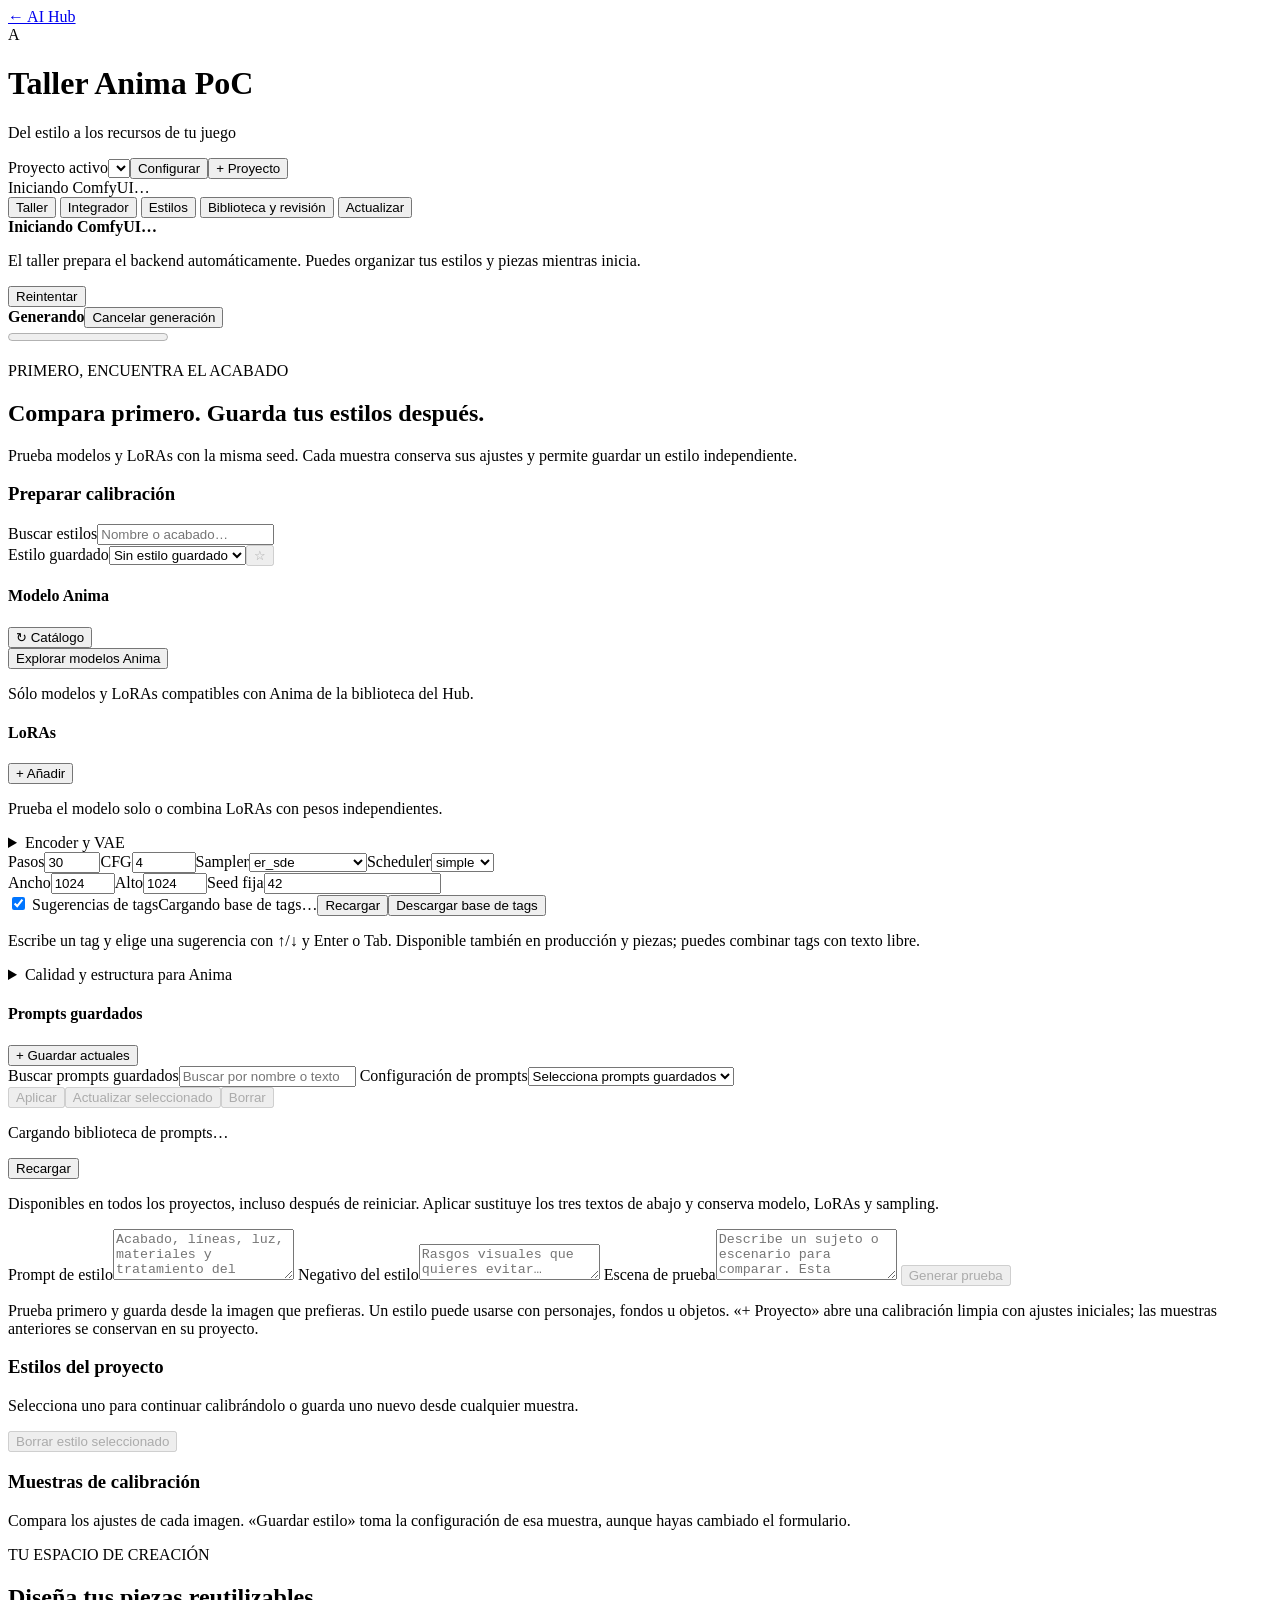
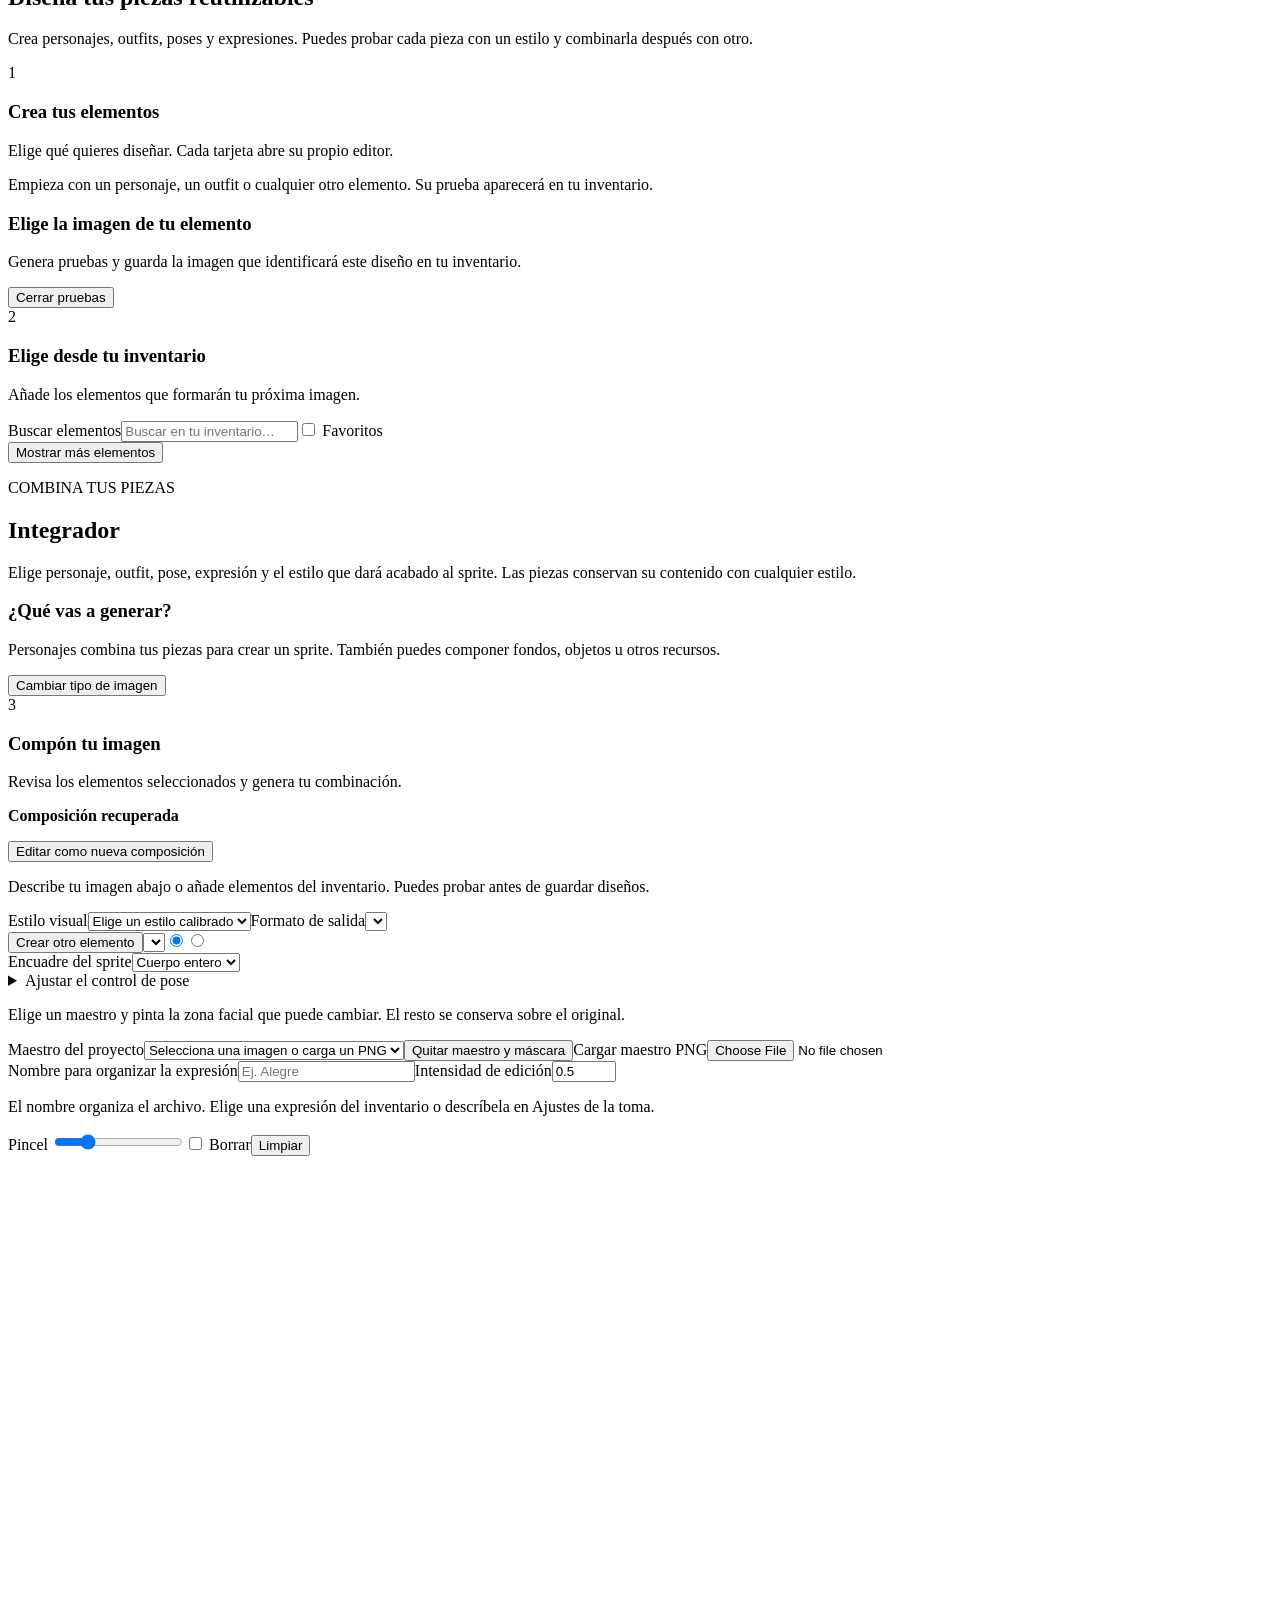
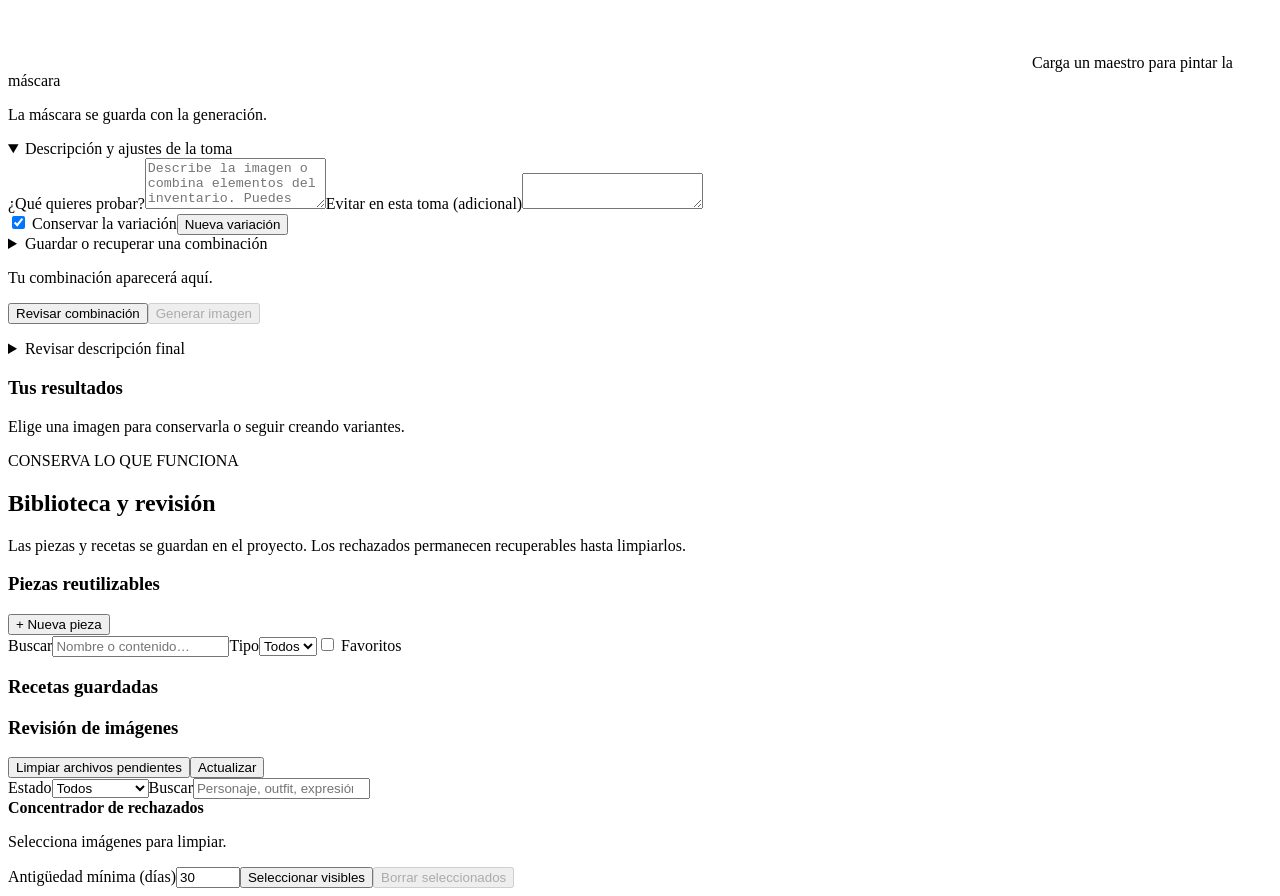
==== commit afa66f91: "feat(anima-studio): separate reusable pieces, style trials and sprite integration Generic forms mixe" ====
--- a/hub-webui/static/anima_studio.html
+++ b/hub-webui/static/anima_studio.html
@@ -14,7 +14,12 @@
   <script src="/static/anima_pieces.js" defer></script>
   <script src="/static/anima_pose.js" defer></script>
   <script src="/static/anima_style_browser.js" defer></script>
+  <script src="/static/anima_calibration.js" defer></script>
+  <script src="/static/anima_prompt_library.js" defer></script>
   <script src="/static/anima_workspace.js" defer></script>
+  <script src="/static/anima_element_profiles.js" defer></script>
+  <script src="/static/anima_element_lab.js" defer></script>
+  <script src="/static/anima_piece_loras.js" defer></script>
   <script src="/static/anima_studio.js" defer></script>
 </head>
 <body>
@@ -26,6 +31,7 @@
   </header>
   <nav class="tabs" aria-label="Etapas del taller">
     <button class="tab active" data-tab="production" aria-selected="true">Taller</button>
+    <button class="tab" data-tab="integrator" aria-selected="false">Integrador</button>
     <button class="tab" data-tab="styles" aria-selected="false">Estilos</button>
     <button class="tab" data-tab="library" aria-selected="false">Biblioteca y revisión</button>
     <button id="refresh" class="subtle nav-refresh">Actualizar</button>
@@ -35,34 +41,42 @@
   <div id="job-status" class="job hidden" role="status" aria-live="polite"><div><strong id="job-title">Generando</strong><span id="job-phase"></span><button id="interrupt-job" class="subtle">Cancelar generación</button></div><progress id="job-progress" max="100" value="0"></progress></div>
   <main>
     <section id="tab-styles" class="page" aria-label="Calibración de estilos">
-      <div class="page-heading"><div><p class="eyebrow">PRIMERO, ENCUENTRA EL ACABADO</p><h2>Calibra una vez. Reutiliza el estilo.</h2><p>Compara modelos y LoRAs con la misma seed. Guarda la configuración elegida para este proyecto.</p></div><span id="style-count" class="muted"></span></div>
+      <div class="page-heading"><div><p class="eyebrow">PRIMERO, ENCUENTRA EL ACABADO</p><h2>Compara primero. Guarda tus estilos después.</h2><p>Prueba modelos y LoRAs con la misma seed. Cada muestra conserva sus ajustes y permite guardar un estilo independiente.</p></div><span id="style-count" class="muted"></span></div>
       <div class="work-grid">
         <div class="panel control-panel">
-          <div class="section-title"><h3>Configuración del estilo</h3><button id="reset-style" class="text-button">Nueva prueba</button></div>
+          <div class="section-title"><h3>Preparar calibración</h3></div>
           <label>Buscar estilos<input id="style-search" type="search" placeholder="Nombre o acabado…"></label><div class="field-row"><label class="grow">Estilo guardado<select id="cal-style"><option value="">Sin estilo guardado</option></select></label><button id="favorite-style" class="subtle align-end" aria-label="Marcar estilo como favorito" disabled>☆</button></div>
           <div class="section-title small"><h4>Modelo Anima</h4><button id="refresh-catalog" class="text-button" title="Volver a leer la biblioteca de modelos">↻ Catálogo</button></div>
           <select id="model-select" class="hidden" hidden aria-hidden="true" tabindex="-1"></select><button id="choose-model" class="catalog-choice" type="button" aria-haspopup="dialog" aria-controls="catalog-dialog"><span class="catalog-choice-placeholder">Explorar modelos Anima</span></button>
           <p id="catalog-note" class="hint">Sólo modelos y LoRAs compatibles con Anima de la biblioteca del Hub.</p>
           <div class="section-title small"><h4>LoRAs</h4><button id="add-lora" class="text-button">+ Añadir</button></div><div id="lora-list"></div><p id="empty-loras" class="hint">Prueba el modelo solo o combina LoRAs con pesos independientes.</p>
           <details class="advanced"><summary>Encoder y VAE</summary><label>Encoder<select id="encoder-select"></select></label><label>VAE<select id="vae-select"></select></label></details>
-          <div class="field-grid four"><label>Pasos<input id="steps" type="number" min="1" max="100" value="30"></label><label>CFG<input id="cfg" type="number" min="0" max="30" step="0.1" value="4"></label><label>Sampler<select id="sampler"><option>er_sde</option><option>euler</option><option>euler_ancestral</option><option>dpmpp_2m</option><option>dpmpp_2m_sde</option></select></label><label>Scheduler<select id="scheduler"><option>simple</option><option>normal</option><option>karras</option><option>beta</option></select></label></div>
+          <div class="field-grid four"><label>Pasos<input id="steps" type="number" min="1" max="100" value="30"></label><label>CFG<input id="cfg" type="number" min="0" max="20" step="0.1" value="4"></label><label>Sampler<select id="sampler"><option>er_sde</option><option>euler</option><option>euler_ancestral</option><option>dpmpp_2m</option><option>dpmpp_2m_sde</option></select></label><label>Scheduler<select id="scheduler"><option>simple</option><option>normal</option><option>karras</option><option>beta</option></select></label></div>
           <div class="field-grid three"><label>Ancho<input id="width" type="number" min="256" max="2048" step="16" value="1024"></label><label>Alto<input id="height" type="number" min="256" max="2048" step="16" value="1024"></label><label>Seed fija<input id="cal-seed" type="text" inputmode="numeric" value="42" spellcheck="false"></label></div>
           <div class="anima-tag-tools"><label class="check"><input id="anima-tags-enabled" type="checkbox" checked> Sugerencias de tags</label><span id="anima-tags-status" role="status" aria-live="polite">Cargando base de tags…</span><button id="anima-tags-reload" class="text-button" type="button">Recargar</button><button id="anima-tags-download" class="secondary hidden" type="button">Descargar base de tags</button></div>
           <p id="anima-tags-help" class="hint">Escribe un tag y elige una sugerencia con ↑/↓ y Enter o Tab. Disponible también en producción y piezas; puedes combinar tags con texto libre.</p>
           <details id="anima-prompt-guide" class="advanced"><summary>Calidad y estructura para Anima</summary><p id="anima-prompt-variant" class="hint"></p><p><strong>Calidad sugerida:</strong> <span id="anima-quality-tags"></span></p><div class="button-row"><button id="anima-add-quality" class="secondary" type="button">Añadir calidad al estilo</button><button id="anima-add-negative" class="subtle" type="button">Añadir negativos sugeridos</button></div><p id="anima-prompt-guide-status" class="hint" role="status" aria-live="polite"></p><p id="anima-prompt-order" class="hint"></p><pre id="anima-prompt-example"></pre><p class="hint">Punto de partida para comparar con la misma seed. <a id="anima-prompt-source" target="_blank" rel="noopener noreferrer">Recomendaciones del autor</a></p></details>
+          <section class="prompt-library" aria-labelledby="prompt-library-title">
+            <div class="section-title"><h4 id="prompt-library-title">Prompts guardados</h4><button id="prompt-library-save" type="button" class="text-button">+ Guardar actuales</button></div>
+            <label class="sr-only" for="prompt-library-search">Buscar prompts guardados</label><input id="prompt-library-search" type="search" placeholder="Buscar por nombre o texto…" autocomplete="off">
+            <label>Configuración de prompts<select id="prompt-library-select"><option value="">Selecciona prompts guardados</option></select></label>
+            <div class="button-row prompt-library-actions"><button id="prompt-library-apply" type="button" class="secondary" disabled>Aplicar</button><button id="prompt-library-update" type="button" class="subtle" disabled>Actualizar seleccionado</button><button id="prompt-library-delete" type="button" class="text-button" disabled>Borrar</button></div>
+            <div class="prompt-library-status"><p id="prompt-library-status" class="hint" role="status" aria-live="polite">Cargando biblioteca de prompts…</p><button id="prompt-library-refresh" type="button" class="text-button">Recargar</button></div>
+            <p class="hint">Disponibles en todos los proyectos, incluso después de reiniciar. Aplicar sustituye los tres textos de abajo y conserva modelo, LoRAs y sampling.</p>
+          </section>
           <label>Prompt de estilo<textarea id="style-prompt" data-tag-autocomplete aria-describedby="anima-tags-help" rows="3" placeholder="Acabado, líneas, luz, materiales y tratamiento del color…"></textarea></label>
           <label>Negativo del estilo<textarea id="style-negative" data-tag-autocomplete aria-describedby="anima-tags-help" rows="2" placeholder="Rasgos visuales que quieres evitar…"></textarea></label>
           <label>Escena de prueba<textarea id="test-prompt" data-tag-autocomplete aria-describedby="anima-tags-help" rows="3" placeholder="Describe un sujeto o escenario para comparar. Esta descripción no se guardará dentro del estilo."></textarea></label>
           <button id="generate-test" class="primary wide generate-action" disabled>Generar prueba</button>
-          <div class="save-box"><label>Nombre del estilo<input id="style-name" type="text" placeholder="Ej. Personajes pintados"></label><label class="check"><input id="style-shared" type="checkbox"> Disponible en otros proyectos</label><div class="button-row"><button id="save-style" class="secondary grow">Guardar estilo</button><button id="duplicate-style" class="subtle" title="Crear una copia con otro nombre">Guardar copia</button><button id="delete-style" class="danger" disabled>Borrar estilo</button></div><p class="hint">Puedes corregir el nombre y guardar una revisión. Borrar retira el estilo completo y sus revisiones de la biblioteca.</p></div>
+          <p class="hint">Prueba primero y guarda desde la imagen que prefieras. Un estilo puede usarse con personajes, fondos u objetos. «+ Proyecto» abre una calibración limpia con ajustes iniciales; las muestras anteriores se conservan en su proyecto.</p>
         </div>
-        <div class="panel comparison-panel"><div class="section-title"><div><h3>Estilos del proyecto</h3><p class="hint">Cada estilo conserva su modelo, LoRAs y ajustes. Selecciona uno para continuar calibrándolo.</p></div></div><div id="style-shelf" class="style-shelf"></div><div class="section-title"><div><h3>Muestras de calibración</h3><p class="hint">Marca las imágenes que representen el estilo. Puedes abrirlas para comparar a tamaño completo.</p></div></div><div id="cal-gallery" class="gallery comparison"></div></div>
+        <div class="panel comparison-panel"><div class="section-title"><div><h3>Estilos del proyecto</h3><p class="hint">Selecciona uno para continuar calibrándolo o guarda uno nuevo desde cualquier muestra.</p></div><button id="delete-style" class="danger" disabled>Borrar estilo seleccionado</button></div><div id="style-shelf" class="style-shelf"></div><div class="section-title"><div><h3>Muestras de calibración</h3><p class="hint">Compara los ajustes de cada imagen. «Guardar estilo» toma la configuración de esa muestra, aunque hayas cambiado el formulario.</p></div></div><div id="cal-gallery" class="gallery comparison"></div></div>
       </div>
     </section>
     <section id="tab-production" class="page active" aria-label="Taller de elementos">
-      <div class="page-heading workshop-heading"><div><p class="eyebrow">TU ESPACIO DE CREACIÓN</p><h2>De tus elementos a una imagen</h2><p>Crea diseños reutilizables, elígelos en tu inventario y combínalos.</p></div></div>
+      <div class="page-heading workshop-heading"><div><p class="eyebrow">TU ESPACIO DE CREACIÓN</p><h2>Diseña tus piezas reutilizables</h2><p>Crea personajes, outfits, poses y expresiones. Puedes probar cada pieza con un estilo y combinarla después con otro.</p></div></div>
       <section id="element-creator" class="panel flow-stage" aria-labelledby="element-creator-title">
-        <div class="stage-heading"><span class="stage-step" aria-hidden="true">1</span><div><h3 id="element-creator-title">Crea tus elementos</h3><p>¿Qué quieres diseñar ahora?</p></div></div>
+        <div class="stage-heading"><span class="stage-step" aria-hidden="true">1</span><div><h3 id="element-creator-title" tabindex="-1">Crea tus elementos</h3><p>Elige qué quieres diseñar. Cada tarjeta abre su propio editor.</p></div></div>
         <div id="element-type-cards" class="element-type-grid" aria-label="Tipo de elemento para crear"></div>
         <p id="element-create-empty-message" class="hint creator-empty-message">Empieza con un personaje, un outfit o cualquier otro elemento. Su prueba aparecerá en tu inventario.</p>
         <section id="element-tests" class="element-tests hidden" aria-labelledby="element-tests-title">
@@ -77,18 +91,22 @@
         <div id="inventory-grid" class="inventory-grid"></div>
         <div class="inventory-more-row"><button id="inventory-more" class="subtle hidden" type="button">Mostrar más elementos</button></div>
       </section>
+    </section>
+    <section id="tab-integrator" class="page" aria-label="Integrador de sprites e imágenes">
+      <div class="page-heading"><div><p class="eyebrow">COMBINA TUS PIEZAS</p><h2>Integrador</h2><p>Elige personaje, outfit, pose, expresión y el estilo que dará acabado al sprite. Las piezas conservan su contenido con cualquier estilo.</p></div></div>
       <section id="composition-targets" class="panel composition-targets" aria-labelledby="composition-targets-title">
-        <div class="section-title"><div><h3 id="composition-targets-title">¿Qué vas a componer?</h3><p class="hint">El tipo de imagen determina los elementos que puedes combinar.</p></div><button id="change-production" class="subtle hidden" type="button">Cambiar tipo de imagen</button></div>
+        <div class="section-title"><div><h3 id="composition-targets-title">¿Qué vas a generar?</h3><p class="hint">Personajes combina tus piezas para crear un sprite. También puedes componer fondos, objetos u otros recursos.</p></div><button id="change-production" class="subtle hidden" type="button">Cambiar tipo de imagen</button></div>
         <div id="production-menu" class="production-menu" aria-label="Tipo de imagen final"></div>
       </section>
       <div id="production-workspace" class="composition-workspace hidden">
         <section class="panel flow-stage composition-panel" aria-labelledby="production-title">
           <div class="stage-heading"><span class="stage-step" aria-hidden="true">3</span><div><h3 id="production-title">Compón tu imagen</h3><p id="production-description">Revisa los elementos seleccionados y genera tu combinación.</p></div></div>
           <div id="composition-source" class="composition-source hidden"><strong>Composición recuperada</strong><p id="composition-source-note" class="hint"></p><button id="release-composition" class="text-button" type="button">Editar como nueva composición</button></div>
-          <p id="composition-empty-message" class="composition-empty-message">Selecciona elementos del inventario para empezar tu composición.</p>
+          <p id="composition-empty-message" class="composition-empty-message">Describe tu imagen abajo o añade elementos del inventario. Puedes probar antes de guardar diseños.</p>
           <div id="composition-slots" class="composition-slots" aria-label="Elementos de esta composición"></div>
-          <div class="composition-controls"><label class="style-field">Acabado de la imagen<select id="prod-style"><option value="">Selecciona un estilo guardado</option></select></label><label>Formato de salida<select id="format-select"></select></label></div>
-          <div class="hidden" aria-hidden="true"><button id="open-piece-form" type="button" tabindex="-1">Crear otro elemento</button><div id="piece-pickers" class="field-grid two"></div><select id="category-select" tabindex="-1"></select><input type="radio" name="mode" value="txt2img" checked><input type="radio" name="mode" value="expression"></div>
+          <div class="composition-controls"><label id="production-style-field" class="style-field">Estilo visual<select id="prod-style"><option value="">Elige un estilo calibrado</option></select></label><label id="production-format-field">Formato de salida<select id="format-select"></select></label></div>
+          <div id="piece-pickers" class="field-grid two integrator-pickers"></div><div class="hidden" aria-hidden="true"><button id="open-piece-form" type="button" tabindex="-1">Crear otro elemento</button><select id="category-select" tabindex="-1"></select><input type="radio" name="mode" value="txt2img" checked><input type="radio" name="mode" value="expression"></div>
+          <label id="integrator-framing-field">Encuadre del sprite<select id="integrator-framing"><option value="full-body">Cuerpo entero</option><option value="waist-up">Medio cuerpo</option><option value="portrait">Retrato</option></select></label>
           <details id="production-pose-tools" class="advanced"><summary>Ajustar el control de pose</summary><div id="pose-control-editor"></div></details>
           <div id="expression-controls" class="hidden">
             <p class="hint">Elige un maestro y pinta la zona facial que puede cambiar. El resto se conserva sobre el original.</p>
@@ -97,11 +115,11 @@
             <div class="mask-toolbar"><label>Pincel <input id="brush-size" type="range" min="5" max="180" value="45"></label><label class="check"><input id="mask-erase" type="checkbox"> Borrar</label><button id="clear-mask" class="subtle">Limpiar</button></div>
             <div id="mask-stage" class="mask-stage"><canvas id="master-canvas" width="512" height="512"></canvas><canvas id="mask-canvas" width="512" height="512" aria-label="Máscara facial. Arrastra para pintar la región editable."></canvas><span id="mask-placeholder">Carga un maestro para pintar la máscara</span></div><p id="mask-info" class="hint">La máscara se guarda con la generación.</p>
           </div>
-          <details class="advanced composition-take-settings"><summary>Ajustes de la toma</summary><label>Encuadre y detalles adicionales<textarea id="prod-prompt" data-tag-autocomplete aria-describedby="anima-tags-help" rows="3" placeholder="Opcional: encuadre, composición o detalles de esta toma…"></textarea></label><label>Negativo adicional<textarea id="prod-negative" data-tag-autocomplete aria-describedby="anima-tags-help" rows="2"></textarea></label><label>Seed de la toma<input id="prod-seed" type="text" inputmode="numeric" value="42" spellcheck="false"></label><div class="button-row"><label class="check grow"><input id="seed-lock" type="checkbox" checked> Mantener seed</label><button id="new-seed" class="text-button" type="button">Nueva variación</button></div></details>
+          <details class="advanced composition-take-settings" open><summary>Descripción y ajustes de la toma</summary><label>¿Qué quieres probar?<textarea id="prod-prompt" data-tag-autocomplete aria-describedby="anima-tags-help" rows="3" placeholder="Describe la imagen o combina elementos del inventario. Puedes empezar sólo con texto."></textarea></label><label><span id="prod-negative-label">Evitar en esta toma (adicional)</span><textarea id="prod-negative" data-tag-autocomplete aria-describedby="anima-tags-help" rows="2"></textarea></label><input id="prod-seed" type="hidden" value="42"><div id="production-variation-tools" class="button-row"><label class="check grow"><input id="seed-lock" type="checkbox" checked> Conservar la variación</label><button id="new-seed" class="text-button" type="button">Nueva variación</button></div></details>
           <details class="advanced composition-recipes"><summary>Guardar o recuperar una combinación</summary><label>Receta guardada<select id="recipe-select"><option value="">Nueva combinación</option></select></label><button id="delete-recipe" class="text-button danger" disabled>Borrar receta seleccionada</button><label>Nombre de la combinación<input id="recipe-name" placeholder="Ej. Saludo de bienvenida"></label><button id="save-recipe" class="secondary wide">Guardar receta</button></details>
           <p id="recipe-revision-note" class="hint hidden"></p>
           <div class="composition-generate"><p id="composition-summary" class="composition-summary" role="status" aria-live="polite">Tu combinación aparecerá aquí.</p><div class="button-row"><button id="preview-prompt" class="subtle">Revisar combinación</button><button id="generate-production" class="primary grow generate-action" disabled>Generar imagen</button></div></div><p id="capability-note" class="hint"></p>
-          <details id="assembled-preview" class="advanced"><summary>Prompt ensamblado y configuración</summary><pre id="composed-output">Aquí aparecerá la combinación resuelta.</pre></details>
+          <details id="assembled-preview" class="advanced"><summary>Revisar descripción final</summary><pre id="composed-output">Aquí aparecerá la combinación resuelta.</pre></details>
         </section>
         <section class="panel composition-results" aria-labelledby="production-results-title"><div class="section-title"><div><h3 id="production-results-title">Tus resultados</h3><p id="production-results-help" class="hint">Elige una imagen para conservarla o seguir creando variantes.</p></div></div><div id="production-gallery" class="gallery"></div></section>
       </div>
@@ -116,22 +134,55 @@
       </div>
     </section>
   </main>
-  <dialog id="project-dialog"><form id="project-form"><div class="section-title"><h2 id="project-dialog-title">Nuevo proyecto</h2><button type="button" class="subtle" data-close="project-dialog" aria-label="Cerrar">✕</button></div><input id="project-id" type="hidden"><label>Nombre del proyecto<input id="project-name" required maxlength="120"></label><label>Categorías, separadas por comas<input id="project-categories" value="personajes, fondos, objetos, cartas" required></label><label>Retención de rechazados (días)<input id="project-retention" type="number" min="0" max="3650" value="30"></label><p class="hint">La limpieza se realiza desde revisión. No se borran imágenes por el paso del tiempo.</p><div class="section-title small"><h3>Formatos del proyecto</h3><button type="button" id="add-format" class="text-button">+ Formato</button></div><div id="format-editor"></div><details class="advanced"><summary>Nombres de los archivos</summary><label>Plantilla<input id="project-naming" value="{project}_{category}_{character}_{outfit}_{expression}_{revision}"></label><p class="hint">Campos: project, category, character, outfit, expression, revision. El identificador se añade para evitar colisiones.</p></details><div class="button-row"><button type="submit" class="primary grow">Guardar proyecto</button><button type="button" id="export-project" class="subtle">Exportar perfil</button><button type="button" id="delete-project" class="danger">Borrar proyecto</button><label class="file-button subtle">Importar perfil<input id="import-project" type="file" accept="application/json,.json"></label></div></form></dialog>
+  <dialog id="project-dialog"><form id="project-form">
+    <div class="section-title"><h2 id="project-dialog-title">Configurar proyecto</h2><button type="button" class="subtle" data-close="project-dialog" aria-label="Cerrar">✕</button></div>
+    <input id="project-id" type="hidden"><label>Nombre del proyecto<input id="project-name" required maxlength="120"></label>
+    <p class="hint">Estos ajustes son opcionales. Los estilos pueden reutilizarse con cualquier tipo de imagen; no necesitan una categoría ni un formato propios.</p>
+    <details class="advanced"><summary>Formatos de producción</summary><p class="hint">Tamaños y requisitos de salida para las imágenes finales. La calibración tiene su propio ancho y alto en el panel lateral.</p><div class="section-title small"><h3>Formatos del proyecto</h3><button type="button" id="add-format" class="text-button">+ Formato</button></div><div id="format-editor"></div></details>
+    <details class="advanced"><summary>Organización y limpieza</summary><label>Categorías de producción, separadas por comas<input id="project-categories" value="personajes, fondos, objetos, cartas" required></label><label>Retención de rechazados (días)<input id="project-retention" type="number" min="0" max="3650" value="30"></label><p class="hint">La limpieza se realiza desde revisión. No se borran imágenes por el paso del tiempo.</p><label>Plantilla para nombres de archivo<input id="project-naming" value="{project}_{category}_{character}_{outfit}_{expression}_{revision}"></label><p class="hint">Campos: project, category, character, outfit, expression, revision. El identificador se añade para evitar colisiones.</p></details>
+    <div class="button-row"><button type="submit" class="primary grow">Guardar proyecto</button><button type="button" id="export-project" class="subtle">Exportar perfil</button><button type="button" id="delete-project" class="danger">Borrar proyecto</button><label class="file-button subtle">Importar perfil<input id="import-project" type="file" accept="application/json,.json"></label></div>
+  </form></dialog>
+  <dialog id="prompt-save-dialog" class="prompt-save-dialog" aria-labelledby="prompt-save-title"><form id="prompt-save-form">
+    <div class="section-title"><h2 id="prompt-save-title">Guardar prompts</h2><button type="button" class="subtle" data-close="prompt-save-dialog" aria-label="Cerrar">✕</button></div>
+    <label>Nombre de los prompts<input id="prompt-save-name" type="text" required maxlength="120" placeholder="Ej. Acuarela con escena de comparación"></label>
+    <p class="hint">Se guardan el prompt de estilo, el negativo y la escena de prueba. Los modelos y LoRAs se ajustan por separado para comparar combinaciones.</p>
+    <div id="prompt-save-preview" class="prompt-save-preview"></div>
+    <div class="button-row"><button id="prompt-save-submit" type="submit" class="primary grow">Guardar prompts</button><button type="button" class="subtle" data-close="prompt-save-dialog">Cancelar</button></div>
+  </form></dialog>
+  <dialog id="style-dialog" class="calibration-style-dialog" aria-labelledby="style-dialog-title"><form id="style-form">
+    <div class="section-title"><h2 id="style-dialog-title">Guardar estilo desde la muestra</h2><button type="button" class="subtle" data-close="style-dialog" aria-label="Cerrar">✕</button></div>
+    <p class="hint">Se guardan el modelo, los LoRAs y los ajustes de esta imagen. La escena de prueba queda fuera del estilo.</p>
+    <div class="calibration-save-source"><img id="style-save-preview" alt="Muestra elegida para guardar el estilo"><div id="style-save-summary"></div></div>
+    <p id="style-save-note" class="hint"></p>
+    <label>Guardar como<select id="style-save-target"><option value="">Un estilo nuevo</option></select></label>
+    <label>Nombre del estilo<input id="style-name" type="text" required maxlength="120" placeholder="Ej. Personajes pintados"></label>
+    <label class="check"><input id="style-shared" type="checkbox"> Disponible en otros proyectos</label>
+    <details class="advanced"><summary>Prompt reutilizable del estilo</summary><label>Prompt de estilo<textarea id="style-save-prompt" rows="3"></textarea></label><label>Negativo del estilo<textarea id="style-save-negative" rows="2"></textarea></label><p class="hint">Puedes ajustar estos textos antes de guardar. La imagen y sus ajustes originales se conservan.</p></details>
+    <div class="button-row"><button id="save-style" type="submit" class="primary grow">Guardar estilo nuevo</button><button type="button" class="subtle" data-close="style-dialog">Cancelar</button></div>
+  </form></dialog>
   <dialog id="piece-dialog" class="piece-editor-dialog"><form id="piece-form">
-    <div class="section-title"><h2 id="piece-dialog-title">Nuevo maestro</h2><button type="button" class="subtle" data-close="piece-dialog" aria-label="Cerrar">✕</button></div>
+    <div class="section-title"><div><h2 id="piece-dialog-title">Prueba tu diseño</h2><p class="hint">Ajusta, genera y compara. Guarda en tu inventario cuando encuentres lo que buscas.</p></div><button type="button" class="subtle" data-close="piece-dialog" aria-label="Cerrar">✕</button></div>
     <input id="piece-id" type="hidden"><input id="piece-sample-id" type="hidden">
-    <div class="field-grid two"><label>Tipo<select id="piece-kind"></select></label><label>Derivar de un maestro<select id="piece-master"><option value="">Maestro independiente</option></select></label></div>
+    <div class="element-lab-layout"><div class="element-lab-controls">
+    <input id="piece-kind" type="hidden">
     <p id="piece-editor-help" class="hint"></p><p id="piece-master-note" class="hint hidden"></p>
+    <label class="style-field">Estilo para probar<select id="piece-test-style"><option value="">Elige un estilo calibrado</option></select></label>
+    <p id="piece-style-note" class="hint"></p><button id="piece-open-styles" type="button" class="text-button">Preparar o revisar estilos</button>
+    <label><span id="piece-prompt-label">Describe tu diseño</span><textarea id="piece-prompt" data-tag-autocomplete aria-describedby="anima-tags-help" rows="5"></textarea></label>
+    <div id="piece-specialized-controls" class="field-grid two"></div>
+    <p id="piece-format-note" class="hint"></p>
+    <details id="piece-loras-section" class="advanced"><summary id="piece-loras-title">LoRAs de esta pieza (opcional)</summary><div id="piece-loras-editor"></div><p class="hint">Aportan contenido propio de la pieza. Se combinan con los LoRAs de acabado del estilo elegido.</p></details>
+    <div id="piece-pose-tools" class="hidden"><div id="piece-pose-editor"></div></div>
+    <details id="piece-negative-details" class="advanced"><summary>Evitar en esta pieza</summary><label>Negativo propio (opcional)<textarea id="piece-negative" data-tag-autocomplete aria-describedby="anima-tags-help" rows="3"></textarea></label><p class="hint">Este texto pertenece a la pieza. Al generar se suma al negativo del estilo elegido.</p><button id="piece-reset-negative" type="button" class="text-button">Restablecer negativo de la pieza</button></details>
+    <input id="piece-seed" type="hidden"><div class="element-lab-generate"><button id="save-test-piece" type="button" class="primary wide generate-action">Generar prueba</button><button id="piece-new-variation" type="button" class="text-button">Probar otra variación</button><p id="piece-test-status" class="hint" role="status" aria-live="polite">Prueba antes de poner nombre o guardar tu diseño.</p></div>
+    <details id="piece-save-details" class="advanced"><summary>Guardar en el inventario</summary>
     <div id="piece-sample" class="piece-sample hidden"><img id="piece-sample-preview" alt="Prueba elegida para este maestro"><p id="piece-sample-note" class="hint"></p><button id="piece-clear-sample" class="text-button" type="button">Desvincular imagen de prueba</button></div>
-    <label>Nombre<input id="piece-name" required maxlength="120" placeholder="Nombre del diseño o variante"></label>
-    <label>Descripción del diseño<textarea id="piece-prompt" data-tag-autocomplete aria-describedby="anima-tags-help" rows="5" required></textarea></label>
-    <label>Evitar en el diseño<textarea id="piece-negative" data-tag-autocomplete aria-describedby="anima-tags-help" rows="2"></textarea></label>
-    <label>Seed de las pruebas<input id="piece-seed" type="text" inputmode="numeric" spellcheck="false" placeholder="Opcional; hereda la del maestro"></label>
-    <div id="piece-character-tools" class="hidden"><div class="field-grid two"><label>LoRA opcional del personaje<select id="piece-lora"><option value="">Sin LoRA propio</option></select></label><label>Peso<input id="piece-lora-strength" type="number" min="-3" max="3" step="0.05" value="1"></label></div><p class="hint">Añade sus activadores al prompt de identidad. Este LoRA acompaña al personaje; el acabado sigue en Estilos.</p></div>
-    <div id="piece-pose-tools" class="hidden"><div id="piece-pose-editor"></div></div>
+    <label>Nombre<input id="piece-name" maxlength="120" placeholder="Dale un nombre cuando quieras guardarlo"></label>
     <label>Etiquetas, separadas por comas<input id="piece-tags" placeholder="Ej. uniforme, interior"></label><label class="check"><input id="piece-shared" type="checkbox"> Disponible en otros proyectos</label>
-    <section class="piece-test-panel" aria-labelledby="piece-test-title"><div class="section-title"><h3 id="piece-test-title">Así se verá tu elemento</h3></div><div class="field-grid two"><label class="style-field">Estilo de la prueba<select id="piece-test-style"></select></label><label>Formato<select id="piece-test-format"></select></label></div><label class="check"><input id="piece-reuse-settings" type="checkbox"> Conservar ajustes del maestro</label><p id="piece-settings-note" class="hint"></p><p class="hint">Genera una prueba para reconocer este diseño en el inventario. El outfit se presenta sobre un maniquí neutro.</p><button id="save-test-piece" type="submit" class="primary wide generate-action">Guardar y generar prueba</button></section>
-    <button id="save-piece-only" type="submit" class="subtle wide">Guardar sin generar</button>
+    <button id="save-piece-only" type="button" class="secondary wide">Guardar en el inventario</button>
+    </details></div>
+    <section class="element-lab-results" aria-labelledby="piece-results-title"><h3 id="piece-results-title">Tus pruebas</h3><p class="hint">Cambia los ajustes y vuelve a generar. Elige una imagen para guardar sus valores exactos.</p><div id="piece-test-gallery" class="gallery"></div></section>
+    </div>
   </form></dialog>
   <dialog id="catalog-dialog" class="catalog-dialog" aria-labelledby="catalog-title"><div class="section-title"><div><h2 id="catalog-title">Modelos Anima</h2><p id="catalog-description" class="hint">Escoge una tarjeta para usarla en este estilo.</p></div><button type="button" class="subtle" data-close="catalog-dialog" aria-label="Cerrar galería">✕</button></div><div id="catalog-folders" class="catalog-folder-tabs hidden" role="tablist" aria-label="Subcarpetas de LoRAs"></div><div class="catalog-filters"><label class="grow">Buscar por nombre, archivo o etiqueta<input id="catalog-search" type="search" placeholder="Ej. WAI, acuarela, personaje…" autocomplete="off"></label><label class="check"><input id="catalog-images-only" type="checkbox"> Con miniatura</label></div><div class="catalog-summary"><span id="catalog-results" role="status" aria-live="polite"></span><span>Haz clic en una tarjeta para elegir</span></div><div id="catalog-grid" class="catalog-grid"></div><div class="catalog-more-row"><button id="catalog-more" type="button" class="subtle hidden">Mostrar más</button></div></dialog>
   <dialog id="image-dialog" class="image-dialog"><div class="image-dialog-bar"><span id="image-dialog-title"></span><button class="subtle" data-close="image-dialog" aria-label="Cerrar">✕</button></div><img id="image-dialog-image" alt="Imagen generada a tamaño completo"></dialog>
